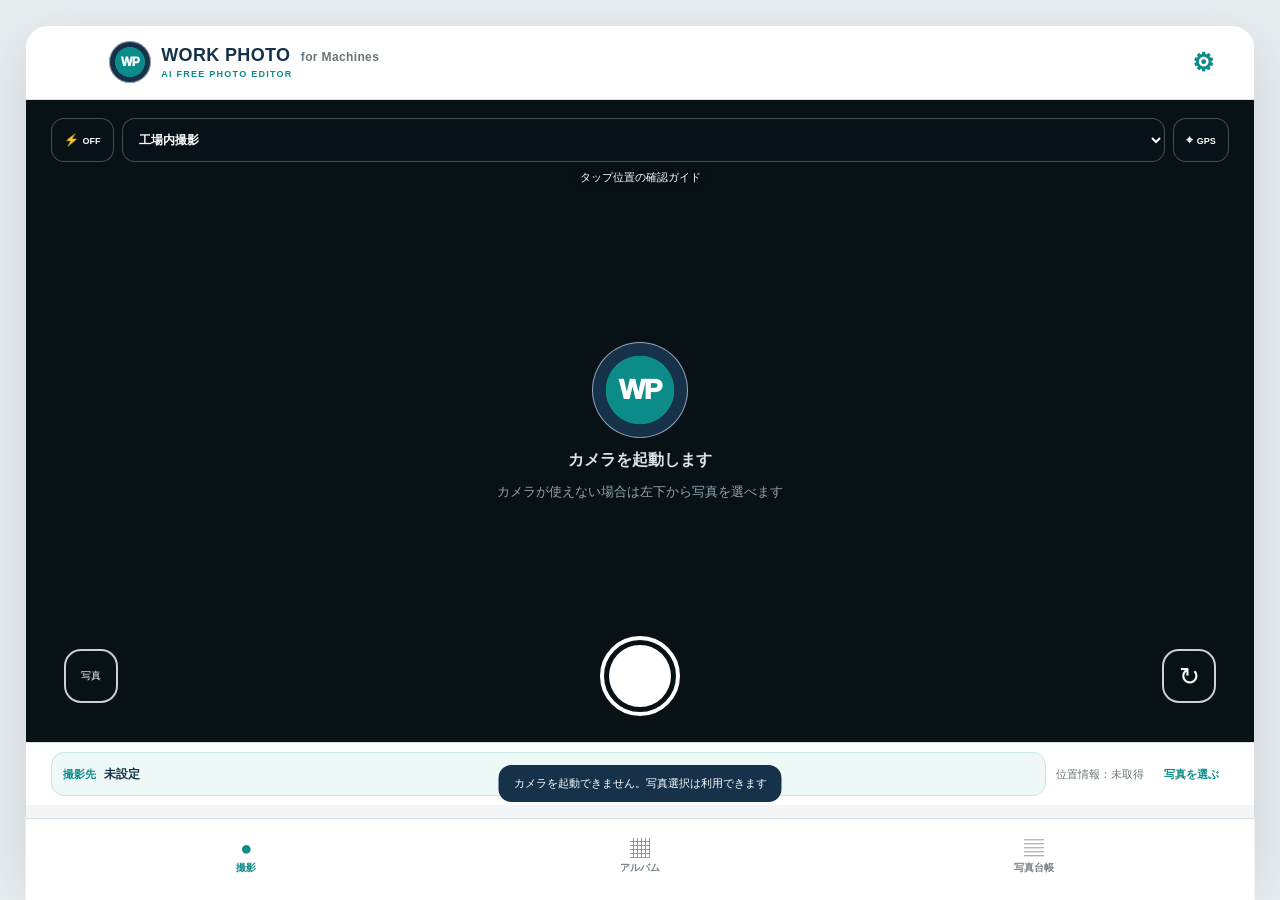
==== index.html @ 4277be08 "Add files via upload" ====
<!doctype html>
<html lang="ja">
<head>
  <meta charset="utf-8">
  <meta name="viewport" content="width=device-width,initial-scale=1,viewport-fit=cover,user-scalable=no">
  <meta name="theme-color" content="#0b8c89">
  <meta name="description" content="WORK PHOTO for Machines - AI FREE PHOTO EDITOR">
  <link rel="manifest" href="manifest.webmanifest">
  <link rel="icon" href="assets/app-icon.svg" type="image/svg+xml">
  <link rel="apple-touch-icon" href="assets/app-icon-192.png">
  <link rel="stylesheet" href="styles.css">
  <link rel="stylesheet" href="work-series.css">
  <link rel="stylesheet" href="market-base-integration.css">
  <title>WORK PHOTO for Machines｜Web仕上げ版 v1.6</title>
</head>
<body>
  <div class="desktop-shell market-base-shell">
    <div id="app" class="app-shell">
    <header class="topbar">
      <button id="backBtn" class="icon-btn" aria-label="戻る" title="戻る" hidden>‹</button>
      <div class="brand-wrap">
        <div class="lens-logo" aria-hidden="true"><span>WP</span></div>
        <div>
          <div class="brand-name">WORK PHOTO <small>for Machines</small></div>
          <div class="brand-sub">AI FREE PHOTO EDITOR</div>
        </div>
      </div>
      <button id="settingsBtn" class="icon-btn" aria-label="設定">⚙</button>
    </header>

    <main>
      <section id="cameraView" class="view active">
        <div class="camera-stage" id="cameraStage">
          <video id="cameraVideo" playsinline autoplay muted></video>
          <div id="cameraPlaceholder" class="camera-placeholder">
            <div class="lens-logo large"><span>WP</span></div>
            <strong>カメラを起動します</strong>
            <small>カメラが使えない場合は左下から写真を選べます</small>
          </div>
          <div class="camera-top-controls">
            <button id="flashBtn" class="glass-btn" title="フラッシュ／常時ライト">⚡ <span>OFF</span></button>
            <select id="cameraMode" class="glass-select" aria-label="撮影モード">
              <option value="factory">工場内撮影</option>
              <option value="standard">標準撮影</option>
              <option value="plate">銘板・書類</option>
              <option value="inside">機械内部</option>
              <option value="line">製造ライン</option>
            </select>
            <button id="gpsBtn" class="glass-btn" title="位置情報">⌖ <span>GPS</span></button>
          </div>
          <div id="cameraHint" class="camera-hint">タップ位置の確認ガイド</div>
          <div id="focusRing" class="focus-ring" hidden></div>
          <div id="exposurePanel" class="exposure-panel" hidden>
            <span>☀</span><input id="exposureSlider" type="range" min="-2" max="2" step="0.1" value="0"><output id="exposureValue">0.0</output>
          </div>
          <div id="zoomPanel" class="zoom-panel" hidden>
            <input id="zoomSlider" type="range" min="1" max="1" step="0.1" value="1"><output id="zoomValue">1.0×</output>
          </div>
          <div class="camera-bottom-controls">
            <button id="albumThumbBtn" class="thumb-btn" aria-label="アルバム"><span id="albumThumbEmpty">写真</span><img id="albumThumb" alt="最新写真" hidden></button>
            <button id="shutterBtn" class="shutter" aria-label="撮影"><span></span></button>
            <button id="switchCameraBtn" class="round-btn" aria-label="カメラ切替">↻</button>
          </div>
        </div>
        <div class="camera-status-row">
          <button id="captureContextBtn" class="context-chip" type="button"><b>撮影先</b><span id="captureContextText">未設定</span></button>
          <span id="locationText">位置情報：未取得</span>
          <button id="openImportBtn" class="link-btn">写真を選ぶ</button>
        </div>
      </section>

      <section id="albumView" class="view">
        <div class="section-head">
          <div><h1>アルバム</h1><p>撮影・読み込み・編集した写真</p></div>
          <div class="head-actions">
            <button id="albumImportBtn" class="soft-btn">追加</button>
            <button id="selectModeBtn" class="soft-btn">選択</button>
          </div>
        </div>
        <div class="album-filter-bar">
          <input id="albumSearch" type="search" placeholder="場所・機械名・設備番号・ファイル名で検索" aria-label="アルバム検索">
          <select id="albumSourceFilter" aria-label="写真種別">
            <option value="all">すべて</option>
            <option value="camera">撮影</option>
            <option value="import">読み込み</option>
            <option value="edited">編集済み</option>
          </select>
        </div>
        <div id="albumSelectionBar" class="selection-bar" hidden>
          <span><b id="selectedCount">0</b>枚選択</span>
          <div><button id="makeReportBtn" class="primary-small">写真台帳</button><button id="deleteSelectedBtn" class="danger-small">削除</button></div>
        </div>
        <div id="albumGrid" class="album-grid"></div>
        <div id="albumEmpty" class="empty-state" hidden>
          <div class="lens-logo large"><span>WP</span></div>
          <h2>写真はまだありません</h2>
          <p>カメラで撮影するか、スマホの写真を読み込んでください。</p>
          <button id="emptyImportBtn" class="primary-btn">写真を選ぶ</button>
        </div>
      </section>

      <section id="viewerView" class="view viewer-view">
        <div id="viewerStage" class="viewer-stage">
          <img id="viewerImage" alt="写真">
          <button id="viewerPrevBtn" class="viewer-nav prev" aria-label="前の写真">‹</button>
          <button id="viewerNextBtn" class="viewer-nav next" aria-label="次の写真">›</button>
          <div id="viewerCounter" class="viewer-counter">1 / 1</div>
        </div>
        <div class="viewer-details">
          <h1 id="viewerName">写真</h1>
          <p id="viewerMeta"></p>
          <div id="viewerMetaChips" class="meta-chips"></div>
        </div>
        <div class="viewer-actions">
          <button id="viewerEditBtn" class="primary-small">高機能編集</button>
          <button id="viewerShareBtn" class="soft-btn">共有</button>
          <button id="viewerReportBtn" class="soft-btn">写真台帳</button>
          <button id="viewerInfoBtn" class="soft-btn">情報</button>
          <button id="viewerDeleteBtn" class="danger-small">削除</button>
        </div>
      </section>

      <section id="reportView" class="view">
        <div class="section-head">
          <div><h1>写真台帳</h1><p>A4一枚に写真と空白コメント欄を配置</p></div>
        </div>
        <div class="form-card">
          <label>タイトル<input id="reportTitle" type="text" value="写真台帳"></label>
          <label>サブタイトル<input id="reportSubtitle" type="text" placeholder="案件名、機械名、撮影場所など（空欄可）"></label>
          <div class="form-grid"><label>用紙<select id="reportOrientation"><option value="portrait">A4 縦</option><option value="landscape">A4 横</option></select></label><label>1ページ<select id="reportCount"><option value="9">9枚</option><option value="12">12枚</option><option value="16">16枚</option><option value="20">20枚</option></select></label></div>
          <div class="form-grid"><label>番号の付け方<select id="reportNumberMode"><option value="continuous">全ページ通し</option><option value="page">ページごとに開始</option><option value="manual">写真ごとに手入力</option></select></label><label>番号の表示<select id="reportNumberStyle"><option value="photo">写真1</option><option value="no">No.1</option><option value="plain">1</option><option value="zero">001</option><option value="circled">①</option></select></label></div>
          <div class="form-grid"><label id="reportStartNumberLabel">開始番号<input id="reportStartNumber" type="number" min="0" value="1"></label><label>番号の位置<select id="reportNumberPosition"><option value="bottom">下部見出し</option><option value="top-left">写真上部・左</option><option value="top-right">写真上部・右</option></select></label></div>
          <label>ページ下部の自由記入欄<textarea id="reportNote" rows="2" placeholder="Excelで後から入力する場合は空欄のままで構いません"></textarea></label>
          <label class="switch-row report-switch"><span><b>撮影情報をコメント欄へ入れる</b><small>撮影先・機械名・設備番号をExcelの編集可能セルへ記載</small></span><input id="reportIncludeMeta" type="checkbox"></label>
          <label>ファイル名<input id="reportFilename" type="text" value="写真台帳"></label>
          <div class="report-template-card">
            <label>書式名<input id="reportTemplateName" type="text" maxlength="40" placeholder="書式名を入力"></label>
            <label>保存書式<select id="reportTemplateSelect"><option value="">新しい書式</option></select></label>
            <div class="report-template-actions"><button id="saveReportTemplateBtn" class="soft-btn">保存</button><button id="loadReportTemplateBtn" class="soft-btn">読込</button><button id="duplicateReportTemplateBtn" class="soft-btn">複製</button><button id="deleteReportTemplateBtn" class="danger-small">削除</button></div>
          </div>
          <div class="report-summary"><b id="reportPhotoCount">0</b>枚 ／ <b id="reportPageCount">0</b>ページ</div>
        </div>
        <div class="section-head compact-head"><div><h2>写真順・コメント</h2><p>コメントはExcel上でも後から編集できます</p></div></div>
        <div id="reportItems" class="report-items"></div>
        <div class="section-head compact-head"><div><h2>A4プレビュー</h2></div></div>
        <div id="reportPreview" class="report-preview"></div>
        <div class="sticky-actions"><button id="exportXlsxBtn" class="primary-btn">Excel（.xlsx）で保存</button></div>
      </section>

      <section id="settingsView" class="view">
        <div class="section-head"><div><h1>設定・安心設計</h1><p>WORK PHOTO for Machines</p></div></div>
        <div class="settings-card policy">
          <div class="lens-logo"><span>WP</span></div>
          <div><strong>AI FREE PHOTO EDITOR</strong><p>AI解析を一切使用しません。広告追跡や行動分析も行わず、アプリ独自のクラウドへ写真を送信しません。</p></div>
        </div>
        <div class="settings-card">
          <label class="switch-row"><span><b>位置情報を写真情報に保持</b><small>ブラウザで取得できた位置をアプリ内情報として保存</small></span><input id="gpsSetting" type="checkbox" checked></label>
          <label class="switch-row"><span><b>最後の撮影モードを記憶</b><small>次回起動時も同じモードを使用</small></span><input id="modeMemorySetting" type="checkbox" checked></label>
          <label class="switch-row"><span><b>撮影後もカメラを維持</b><small>連続撮影しやすい動作</small></span><input id="continuousSetting" type="checkbox" checked></label>
        </div>
        <div class="settings-card">
          <h2>撮影先情報</h2>
          <p>カメラ画面の「撮影先」から、場所・機械名・設備番号を設定できます。入力内容は撮影した写真へ関連付けられ、アルバム検索と写真台帳で利用できます。</p>
          <button id="editCaptureContextBtn" class="soft-btn">現在の撮影先を編集</button>
        </div>
        <div class="settings-card">
          <h2>現在のブラウザ版について</h2>
          <p>この動作版はインストール可能なPWAです。MARKET BASEから開いた場合は共通幅・共通ヘッダー位置で表示し、上部の戻る操作からMARKET BASEへ戻れます。撮影・読み込み写真はアプリ内の最近の写真から確認でき、全画面表示、左右移動、編集、共有ができます。スマホ標準の写真アプリへ移す場合は「端末へ保存」または共有機能を使用します。</p>
          <p><b>Version 1.6｜Web仕上げ版</b></p><p>MARKET BASE PHOTO TOOL V1.4の編集系譜を引き継ぎ、v1.5の統合再基準を経て、撮影・アルバム・高機能編集・Excel写真台帳をWeb版として仕上げました。</p>
        </div>
        <button id="clearAllBtn" class="danger-btn">アプリ内の写真をすべて削除</button>
      </section>
    </main>

    <nav class="bottom-nav">
      <button data-view="camera" class="active"><span>●</span><b>撮影</b></button>
      <button data-view="album"><span>▦</span><b>アルバム</b></button>
      <button data-view="report"><span>▤</span><b>写真台帳</b></button>
    </nav>

    <input id="photoInput" type="file" accept="image/*" multiple hidden>
    <div id="toast" class="toast" role="status"></div>
    <div id="modal" class="modal-backdrop" hidden><div class="modal-card"><div id="modalContent"></div></div></div>
    </div>
  </div>

  <script src="db.js"></script>
  <script src="xlsx.js"></script>
  <script src="app.js"></script>
</body>
</html>
---- styles.css ----
:root{
  --ink:#10242f;--ink2:#163543;--teal:#0b8c89;--teal2:#08736f;--paper:#f4f7f8;--card:#fff;
  --line:#d9e1e4;--muted:#667983;--danger:#c83d42;--shadow:0 12px 34px rgba(16,36,47,.12);
  --safe-bottom:max(12px,env(safe-area-inset-bottom));
}
*{box-sizing:border-box}html,body{margin:0;min-height:100%;background:var(--paper);color:var(--ink);font-family:-apple-system,BlinkMacSystemFont,"Segoe UI","Noto Sans JP",sans-serif;-webkit-tap-highlight-color:transparent}button,input,select,textarea{font:inherit}button{cursor:pointer}[hidden]{display:none!important}.app-shell{max-width:900px;margin:0 auto;min-height:100dvh;padding-bottom:calc(74px + var(--safe-bottom));background:var(--paper)}
.topbar{height:68px;display:flex;align-items:center;gap:10px;padding:10px 14px;background:rgba(255,255,255,.96);position:sticky;top:0;z-index:50;border-bottom:1px solid var(--line);backdrop-filter:blur(14px)}.brand-wrap{display:flex;align-items:center;gap:10px;min-width:0;flex:1}.brand-name{font-size:16px;font-weight:900;letter-spacing:.02em;white-space:nowrap}.brand-name small{font-size:10px;font-weight:700;color:var(--muted)}.brand-sub{font-size:9px;letter-spacing:.12em;color:var(--teal);font-weight:900;margin-top:2px}.icon-btn{width:40px;height:40px;border:1px solid var(--line);background:#fff;border-radius:13px;font-size:20px;color:var(--ink)}
.lens-logo{width:38px;height:38px;border-radius:50%;display:grid;place-items:center;background:radial-gradient(circle,#0b8c89 0 48%,#163543 49% 72%,#f5f8f9 73% 100%);box-shadow:inset 0 0 0 1px rgba(255,255,255,.4)}.lens-logo span{font-size:11px;font-weight:1000;color:#fff;letter-spacing:-.05em}.lens-logo.large{width:102px;height:102px}.lens-logo.large span{font-size:28px}
.view{display:none;min-height:calc(100dvh - 142px)}.view.active{display:block}.bottom-nav{position:fixed;left:50%;bottom:0;transform:translateX(-50%);width:min(900px,100%);height:calc(62px + var(--safe-bottom));padding:7px 12px var(--safe-bottom);display:grid;grid-template-columns:repeat(3,1fr);background:rgba(255,255,255,.97);border-top:1px solid var(--line);z-index:60;backdrop-filter:blur(16px)}.bottom-nav button{border:0;background:transparent;border-radius:14px;color:#83939b;display:flex;flex-direction:column;align-items:center;justify-content:center;gap:2px}.bottom-nav button span{font-size:19px;line-height:1}.bottom-nav button b{font-size:10px}.bottom-nav button.active{color:var(--teal);background:#e8f5f4}
.camera-stage{position:relative;background:#081116;min-height:calc(100dvh - 151px);overflow:hidden}.camera-stage video{position:absolute;inset:0;width:100%;height:100%;object-fit:cover;background:#081116}.camera-placeholder{position:absolute;inset:0;display:flex;flex-direction:column;align-items:center;justify-content:center;color:#d9e5e8;gap:12px;text-align:center;padding:30px}.camera-placeholder small{max-width:320px;color:#8fa4ad}.camera-top-controls{position:absolute;left:12px;right:12px;top:12px;display:flex;align-items:center;gap:8px;z-index:3}.glass-btn,.glass-select{min-height:40px;border:1px solid rgba(255,255,255,.25);background:rgba(8,20,27,.6);color:#fff;border-radius:13px;padding:9px 12px;backdrop-filter:blur(12px);font-size:12px;font-weight:850}.glass-select{flex:1;min-width:0}.glass-btn span{font-size:9px}.camera-bottom-controls{position:absolute;left:18px;right:18px;bottom:20px;display:grid;grid-template-columns:62px 1fr 62px;align-items:center;z-index:4}.thumb-btn,.round-btn{width:54px;height:54px;border-radius:17px;border:2px solid rgba(255,255,255,.8);background:rgba(8,20,27,.55);color:#fff;overflow:hidden;display:grid;place-items:center}.thumb-btn img{width:100%;height:100%;object-fit:cover}.thumb-btn span{font-size:10px}.round-btn{font-size:25px;justify-self:end}.shutter{justify-self:center;width:80px;height:80px;border-radius:50%;border:4px solid #fff;background:transparent;display:grid;place-items:center;padding:0}.shutter span{display:block;width:62px;height:62px;background:#fff;border-radius:50%;transition:.12s}.shutter:active span{transform:scale(.84);background:#d9efed}.camera-hint{position:absolute;left:50%;top:64px;transform:translateX(-50%);font-size:10px;color:#fff;background:rgba(7,16,21,.45);border-radius:99px;padding:6px 10px;z-index:3}.focus-ring{position:absolute;width:72px;height:72px;border:2px solid #ffd85a;border-radius:8px;transform:translate(-50%,-50%);z-index:4;pointer-events:none}.exposure-panel{position:absolute;right:12px;top:78px;z-index:4;background:rgba(8,20,27,.62);border:1px solid rgba(255,255,255,.22);border-radius:14px;padding:10px;display:grid;grid-template-columns:18px 110px 34px;gap:6px;align-items:center;color:#fff}.exposure-panel input,.zoom-panel input{accent-color:#ffd85a}.exposure-panel output,.zoom-panel output{font-size:9px}.zoom-panel{position:absolute;left:50%;bottom:116px;transform:translateX(-50%);z-index:4;background:rgba(8,20,27,.62);border-radius:14px;padding:8px 10px;display:flex;gap:8px;color:#fff}.camera-status-row{display:flex;justify-content:space-between;gap:8px;padding:9px 14px;background:#fff;border-top:1px solid var(--line);font-size:10px;color:var(--muted)}.link-btn{border:0;background:transparent;color:var(--teal);font-weight:900}
.section-head{padding:18px 16px 12px;display:flex;align-items:flex-start;justify-content:space-between;gap:12px}.section-head h1{margin:0;font-size:24px}.section-head p{margin:4px 0 0;color:var(--muted);font-size:11px}.head-actions{display:flex;gap:8px}.soft-btn,.primary-small,.danger-small,.primary-btn,.danger-btn{border-radius:12px;min-height:38px;padding:8px 13px;font-weight:850;border:1px solid var(--line);background:#fff;color:var(--ink)}.primary-small,.primary-btn{background:var(--teal);color:#fff;border-color:var(--teal)}.danger-small,.danger-btn{color:#fff;background:var(--danger);border-color:var(--danger)}.primary-btn,.danger-btn{width:100%;min-height:48px}.selection-bar{margin:0 16px 12px;padding:10px 12px;border-radius:14px;background:#e9f5f4;border:1px solid #c6e5e2;display:flex;align-items:center;justify-content:space-between}.selection-bar>div{display:flex;gap:8px}.album-grid{display:grid;grid-template-columns:repeat(3,1fr);gap:3px;padding:0 3px 16px}.album-item{position:relative;aspect-ratio:1;background:#dce4e7;border:0;padding:0;overflow:hidden}.album-item img{width:100%;height:100%;object-fit:cover}.album-item .check{position:absolute;right:7px;top:7px;width:23px;height:23px;border-radius:50%;background:rgba(0,0,0,.45);border:2px solid #fff;color:#fff;display:none;place-items:center;font-size:12px}.album-grid.selecting .check{display:grid}.album-item.selected .check{background:var(--teal)}.album-item .tag{position:absolute;left:5px;bottom:5px;background:rgba(8,20,27,.66);color:#fff;font-size:8px;border-radius:7px;padding:3px 5px}.empty-state{text-align:center;padding:80px 28px;display:flex;flex-direction:column;align-items:center;gap:12px}.empty-state h2{margin:8px 0 0}.empty-state p{font-size:12px;color:var(--muted);max-width:330px}.empty-state .primary-btn{max-width:280px}
.editor-view{background:#e7ecee}.editor-canvas-wrap{position:relative;height:48dvh;min-height:320px;background:#161d21;display:grid;place-items:center;overflow:hidden;touch-action:none}.editor-canvas-wrap canvas{max-width:100%;max-height:100%;display:block;box-shadow:0 0 0 1px rgba(255,255,255,.12)}.editor-loading{position:absolute;color:#fff;font-size:12px}.editor-actions-top{display:grid;grid-template-columns:repeat(4,1fr);gap:7px;padding:8px;background:#fff;border-bottom:1px solid var(--line)}.editor-actions-top button{min-height:34px;font-size:10px}.tool-scroller{display:flex;gap:7px;overflow-x:auto;padding:8px;background:#fff;border-bottom:1px solid var(--line);scrollbar-width:none}.tool-scroller::-webkit-scrollbar{display:none}.tool{flex:0 0 auto;border:1px solid var(--line);background:#fff;color:var(--ink);border-radius:11px;padding:8px 11px;font-size:10px;font-weight:850}.tool.active{background:var(--ink2);border-color:var(--ink2);color:#fff}.editor-panel-tabs{display:grid;grid-template-columns:repeat(3,1fr);background:#fff;border-bottom:1px solid var(--line)}.panel-tab{border:0;background:#fff;padding:10px 8px;font-size:10px;font-weight:850;color:var(--muted)}.panel-tab.active{color:var(--teal);box-shadow:inset 0 -3px var(--teal)}.editor-panel{display:none;padding:12px;background:#fff}.editor-panel.active{display:block}.editor-panel>label,.form-card>label{display:flex;flex-direction:column;gap:6px;font-size:11px;font-weight:800;color:var(--ink);margin-bottom:12px}.editor-panel input[type=range]{width:100%;accent-color:var(--teal)}.editor-panel output{font-size:9px;color:var(--muted);margin-left:6px}.property-row{display:grid;grid-template-columns:1fr 1fr;gap:12px}.property-row label{display:flex;flex-direction:column;gap:6px;font-size:10px;font-weight:800}.property-row input[type=color]{width:100%;height:38px;border:1px solid var(--line);border-radius:10px;padding:3px;background:#fff}.property-row select,.editor-panel input[type=text],.form-card input,.form-card select{width:100%;min-height:40px;border:1px solid var(--line);border-radius:11px;padding:8px 10px;background:#fff}.property-buttons{display:flex;gap:7px;flex-wrap:wrap}.property-buttons.wide button{flex:1 1 40%}.panel-note{font-size:10px;line-height:1.55;color:var(--muted)}.crop-bar{position:fixed;left:50%;bottom:calc(68px + var(--safe-bottom));transform:translateX(-50%);width:min(900px,100%);display:flex;align-items:center;gap:8px;background:#fff8e6;border-top:1px solid #ead9a8;padding:10px 12px;z-index:55}.crop-bar span{flex:1;font-size:11px;font-weight:800}
.form-card,.settings-card{margin:0 16px 14px;background:#fff;border:1px solid var(--line);border-radius:18px;padding:14px;box-shadow:0 4px 14px rgba(16,36,47,.05)}.form-grid{display:grid;grid-template-columns:1fr 1fr;gap:10px}.report-summary{background:#eff7f7;border-radius:13px;padding:11px;text-align:center;font-size:12px}.report-preview{padding:0 16px 100px;display:flex;flex-direction:column;gap:12px}.report-page{background:#fff;border:1px solid var(--line);box-shadow:var(--shadow);aspect-ratio:210/297;padding:10px;display:flex;flex-direction:column}.report-page.landscape{aspect-ratio:297/210}.report-page h3{margin:0 0 7px;font-size:10px;text-align:center}.report-grid{flex:1;display:grid;gap:4px}.report-cell{border:1px solid #9ca8ad;display:flex;flex-direction:column;min-width:0;min-height:0}.report-cell img{width:100%;flex:1;min-height:0;object-fit:cover}.report-cell span{height:22%;min-height:14px;border-top:1px solid #9ca8ad;font-size:6px;padding:2px;color:#44545c}.report-footer{text-align:right;font-size:7px;margin-top:4px}.sticky-actions{position:fixed;left:50%;bottom:calc(68px + var(--safe-bottom));transform:translateX(-50%);width:min(900px,100%);padding:10px 16px;background:linear-gradient(transparent,rgba(244,247,248,.98) 30%);z-index:40}.sticky-actions .primary-btn{box-shadow:var(--shadow)}
.settings-card.policy{display:flex;gap:12px;align-items:flex-start}.settings-card.policy strong{font-size:13px}.settings-card p{font-size:11px;color:var(--muted);line-height:1.6;margin:5px 0 0}.settings-card h2{font-size:14px;margin:0}.switch-row{display:flex;align-items:center;justify-content:space-between;gap:14px;padding:12px 0;border-bottom:1px solid #edf1f2}.switch-row:last-child{border-bottom:0}.switch-row span{display:flex;flex-direction:column;gap:3px}.switch-row b{font-size:11px}.switch-row small{font-size:9px;color:var(--muted)}.switch-row input{width:22px;height:22px;accent-color:var(--teal)}.settings-view .danger-btn{margin:0 16px;width:calc(100% - 32px)}
.toast{position:fixed;left:50%;bottom:calc(84px + var(--safe-bottom));transform:translate(-50%,20px);background:#10242f;color:#fff;padding:11px 15px;border-radius:13px;font-size:11px;opacity:0;pointer-events:none;transition:.2s;z-index:100;max-width:calc(100% - 28px);text-align:center}.toast.show{opacity:1;transform:translate(-50%,0)}.modal-backdrop{position:fixed;inset:0;background:rgba(5,14,19,.52);display:grid;place-items:end center;z-index:120}.modal-card{width:min(900px,100%);background:#fff;border-radius:22px 22px 0 0;padding:18px 16px calc(18px + var(--safe-bottom));max-height:78dvh;overflow:auto}.modal-card h2{margin:0 0 8px}.modal-card p{font-size:11px;color:var(--muted);line-height:1.55}.modal-actions{display:flex;gap:8px;margin-top:14px}.modal-actions button{flex:1}
@media(min-width:700px){.album-grid{grid-template-columns:repeat(5,1fr)}.camera-stage{min-height:calc(100dvh - 151px)}.editor-canvas-wrap{height:58dvh}.report-preview{align-items:center}.report-page{width:620px}.report-page.landscape{width:760px}}
@media(max-width:420px){.brand-name{font-size:14px}.camera-top-controls{gap:5px}.glass-btn,.glass-select{padding:8px 9px}.editor-canvas-wrap{height:43dvh}.property-row{grid-template-columns:1fr}.form-grid{grid-template-columns:1fr 1fr}}

/* v0.2: standard album viewer and practical photo-ledger controls */
.viewer-view{background:#0b1115;min-height:calc(100dvh - 142px)}
.viewer-stage{position:relative;height:58dvh;min-height:360px;display:grid;place-items:center;background:#05090c;overflow:hidden;touch-action:pan-y}
.viewer-stage img{display:block;max-width:100%;max-height:100%;object-fit:contain;user-select:none;-webkit-user-drag:none}
.viewer-nav{position:absolute;top:50%;transform:translateY(-50%);width:44px;height:58px;border:0;border-radius:14px;background:rgba(0,0,0,.38);color:#fff;font-size:34px;display:grid;place-items:center;backdrop-filter:blur(8px)}
.viewer-nav.prev{left:10px}.viewer-nav.next{right:10px}.viewer-nav:disabled{opacity:.18}
.viewer-counter{position:absolute;right:12px;bottom:12px;background:rgba(0,0,0,.55);color:#fff;border-radius:99px;padding:6px 10px;font-size:10px;font-weight:800}
.viewer-details{background:#fff;padding:15px 16px;border-bottom:1px solid var(--line)}
.viewer-details h1{font-size:16px;margin:0;word-break:break-all}.viewer-details p{margin:6px 0 0;font-size:10px;line-height:1.55;color:var(--muted)}
.viewer-actions{background:#fff;padding:10px 12px calc(14px + var(--safe-bottom));display:grid;grid-template-columns:repeat(5,1fr);gap:7px}
.viewer-actions button{padding:7px 5px;min-width:0;font-size:9px}
.form-grid.compact{align-items:end}.form-grid.compact output{display:block;margin-top:4px}
.form-card textarea{width:100%;border:1px solid var(--line);border-radius:11px;padding:9px 10px;resize:vertical;background:#fff}
.report-template-actions{display:flex;gap:8px;margin:2px 0 12px}.report-template-actions button{flex:1}
.compact-head{padding-top:8px;padding-bottom:8px}.compact-head h2{margin:0;font-size:15px}.compact-head p{margin:3px 0 0}
.report-items{display:flex;flex-direction:column;gap:8px;padding:0 16px 14px}
.report-item{display:grid;grid-template-columns:64px minmax(0,1fr) auto;gap:10px;align-items:center;background:#fff;border:1px solid var(--line);border-radius:15px;padding:8px;box-shadow:0 3px 10px rgba(16,36,47,.04)}
.report-item img{width:64px;height:64px;object-fit:cover;border-radius:10px;background:#dce4e7}
.report-item-main{min-width:0}.report-item-title{font-size:10px;font-weight:900;margin-bottom:5px;white-space:nowrap;overflow:hidden;text-overflow:ellipsis}
.report-item textarea{width:100%;min-height:52px;border:1px solid var(--line);border-radius:9px;padding:7px 8px;font-size:10px;resize:vertical}
.report-item-actions{display:flex;flex-direction:column;gap:5px}.report-item-actions button{width:34px;height:30px;border:1px solid var(--line);border-radius:9px;background:#fff;color:var(--ink);padding:0}.report-item-actions .remove{color:var(--danger)}
.report-page .report-subtitle{font-size:6px;text-align:center;color:#596b74;margin:-4px 0 5px;min-height:8px}
.report-cell span{white-space:pre-wrap;overflow:hidden}
.report-page .report-note{border:1px solid #9ca8ad;min-height:22px;margin-top:4px;font-size:6px;padding:3px;white-space:pre-wrap;color:#44545c}
@media(max-width:520px){.viewer-actions{grid-template-columns:repeat(5,1fr)}.viewer-stage{height:54dvh;min-height:330px}.report-item{grid-template-columns:56px minmax(0,1fr) auto}.report-item img{width:56px;height:56px}}

/* v1.6 photo-ledger framing and named templates */
.report-template-card{margin:4px 0 12px;padding:12px;border:1px solid var(--line);border-radius:14px;background:#f8fafb;display:grid;grid-template-columns:1fr 1fr;gap:10px}.report-template-card label,.report-entry-fields label,.report-framing label{display:flex;flex-direction:column;gap:5px;font-size:11px;font-weight:800}.report-template-actions{grid-column:1/-1;margin:0;display:grid;grid-template-columns:repeat(4,1fr);gap:8px}.report-template-actions button{min-height:44px;padding:7px}
.report-item{align-items:start}.report-entry-fields{display:grid;grid-template-columns:minmax(110px,.35fr) minmax(0,1fr);gap:8px}.report-entry-fields textarea{min-height:64px}.report-framing{display:grid;grid-template-columns:repeat(4,minmax(105px,1fr)) auto;gap:8px;align-items:end;margin-top:9px;padding-top:9px;border-top:1px solid #edf1f2}.report-framing select,.report-entry-fields input{width:100%;min-height:44px;border:1px solid var(--line);border-radius:9px;padding:7px 8px;background:#fff}.report-framing input[type=range]{width:100%;accent-color:var(--teal)}.report-framing output{font-size:9px;color:var(--muted)}.report-framing .soft-btn{min-height:44px;white-space:nowrap}.report-item-actions button{width:44px;height:44px}.report-item-actions button:disabled{opacity:.35;cursor:default}
.report-photo-area{position:relative;flex:1;min-height:0;overflow:hidden;background:#fff}.report-photo-frame{position:absolute;inset:0;overflow:hidden;background:#fff}.report-photo-area.numbered-top .report-photo-frame{top:var(--label-strip)}.report-photo-frame img{position:absolute;max-width:none;min-width:0;min-height:0;object-fit:fill;flex:none}.report-photo-number{position:absolute;z-index:2;left:3px;right:auto;top:1px;height:var(--label-strip);font-size:6px;line-height:1.2;display:flex;align-items:flex-start;color:#22343d;overflow:hidden}.report-photo-number.right{left:auto;right:3px;text-align:right;justify-content:flex-end}
@media(max-width:820px){.report-framing{grid-template-columns:repeat(2,minmax(0,1fr))}.report-framing .soft-btn{grid-column:1/-1}.report-template-actions{grid-template-columns:repeat(2,1fr)}}
@media(max-width:520px){.report-template-card,.report-entry-fields{grid-template-columns:1fr}.report-item{grid-template-columns:56px minmax(0,1fr) 44px}.report-framing{grid-template-columns:1fr}.report-framing .soft-btn{grid-column:auto}}
---- work-series.css ----
/* WORK SERIES shared visual system
   Shared direction for WORK NOTE / WORK VIDEO / WORK PHOTO.
   App-specific editing and camera behavior remains in styles.css. */
:root{
  --navy:#16324a;
  --teal:#0b8c89;
  --teal-dark:#08716f;
  --teal-pale:#e8f6f5;
  --orange:#e97939;
  --orange-pale:#fff0e7;
  --red:#c84630;
  --green:#2a8b57;
  --ink:#1f2933;
  --ink2:#16324a;
  --muted:#69747d;
  --line:#dce3e8;
  --paper:#f3f5f7;
  --soft:#f3f5f7;
  --card:#fff;
  --white:#fff;
  --danger:#c84630;
  --shadow:0 16px 50px rgba(20,42,60,.16);
  --safe-bottom:max(12px,env(safe-area-inset-bottom));
}
html,body{background:#e8edf0;color:var(--ink);font-family:-apple-system,BlinkMacSystemFont,"Noto Sans JP","Hiragino Sans","Yu Gothic UI",sans-serif}
body{min-height:100vh}
.desktop-shell{min-height:100vh;display:flex;align-items:center;justify-content:center;gap:52px;padding:28px}
.side-note{width:380px;color:var(--navy)}
.series-brand{font-size:13px;letter-spacing:.18em;font-weight:900;color:var(--teal)}
.side-note h1{font-size:36px;line-height:1.18;margin:12px 0 14px;letter-spacing:-.025em}
.side-note h1 span{font-size:22px;font-weight:800;color:#4d6070}
.side-note>p{font-size:16px;line-height:1.75;color:#50606d;margin:0 0 22px}
.series-card{display:flex;flex-direction:column;gap:7px;padding:17px;border-radius:18px;background:#fff;box-shadow:0 8px 30px rgba(30,50,65,.08);margin-top:12px;line-height:1.55}
.series-card strong{font-size:15px}.series-card span{font-size:13px;color:#5d6972}
.series-card.pale{background:rgba(255,255,255,.58);box-shadow:none;border:1px solid rgba(255,255,255,.85)}
.phone.app-shell{position:relative;width:390px;height:min(844px,calc(100vh - 28px));min-height:680px;margin:0;padding:0;background:var(--soft);border:10px solid #1d252b;border-radius:48px;overflow:hidden;box-shadow:0 30px 90px rgba(17,31,42,.28);display:flex;flex-direction:column}
.series-statusbar{height:26px;flex:0 0 26px;background:#fff;display:flex;justify-content:space-between;align-items:center;padding:4px 18px 0;font-size:11px;font-weight:750}
.topbar{height:78px;flex:0 0 78px;position:relative;top:auto;display:grid;grid-template-columns:auto 1fr auto;align-items:center;gap:10px;padding:0 13px;background:#fff;border-bottom:1px solid var(--line);backdrop-filter:none}
.brand-wrap{gap:10px}.brand-name{font-size:17px;color:var(--navy);font-weight:900}.brand-name small{display:block;font-size:11px;margin-top:1px;color:var(--muted);font-weight:800}.brand-sub{font-size:9px;letter-spacing:.14em;color:var(--teal);font-weight:900;margin-top:3px}
.icon-btn{width:40px;height:48px;border:0;background:transparent;border-radius:12px;color:var(--teal);font-size:25px;font-weight:900}
.icon-btn:active{background:var(--teal-pale)}
.lens-logo{width:42px;height:42px;background:radial-gradient(circle,#0b8c89 0 50%,#16324a 51% 72%,#f5f8f9 73% 100%);box-shadow:inset 0 0 0 1px rgba(255,255,255,.55)}
.lens-logo span{font-size:12px;font-weight:1000;color:#fff}.lens-logo.large{width:96px;height:96px}.lens-logo.large span{font-size:28px}
main{flex:1;min-height:0;overflow:hidden}
.view{height:100%;min-height:0;overflow-y:auto;padding-bottom:calc(88px + var(--safe-bottom));scroll-behavior:smooth;background:var(--soft)}
.view.active{display:block}
.bottom-nav{height:calc(74px + var(--safe-bottom));width:100%;left:0;bottom:0;transform:none;padding:0 8px var(--safe-bottom);grid-template-columns:repeat(3,1fr);background:#fff;border-top:1px solid var(--line);position:absolute;z-index:80;backdrop-filter:none}
.bottom-nav button{background:#fff;color:#77828a;border-radius:0;gap:3px;font-size:10px}
.bottom-nav button span{font-size:20px}.bottom-nav button b{font-size:10px}.bottom-nav button.active{color:var(--teal);background:#fff}
.section-head{padding:18px 16px 12px}.section-head h1{font-size:25px;line-height:1.35;color:var(--navy)}.section-head h2{color:var(--navy)}.section-head p{font-size:13px;line-height:1.6;color:var(--muted)}
.form-card,.settings-card{margin:0 16px 14px;background:#fff;border:1px solid var(--line);border-radius:18px;padding:14px;box-shadow:0 5px 14px rgba(30,49,64,.05)}
.soft-btn,.primary-small,.danger-small,.primary-btn,.danger-btn{border-radius:14px;font-weight:900}
.soft-btn{border:1px solid var(--line);background:#fff;color:var(--navy)}
.primary-small,.primary-btn{background:var(--teal);border-color:var(--teal);color:#fff;box-shadow:0 7px 16px rgba(11,140,137,.18)}
.danger-small,.danger-btn{background:var(--red);border-color:var(--red);color:#fff}
.primary-btn,.danger-btn{min-height:54px;font-size:15px;border-radius:17px}
.selection-bar{background:var(--teal-pale);border-color:#c7e7e5;color:var(--navy)}
.tool{border-radius:12px;font-size:11px;color:var(--navy);font-weight:850}.tool.active{background:var(--teal);border-color:var(--teal);color:#fff}
.panel-tab{font-size:11px}.panel-tab.active{color:var(--teal);box-shadow:inset 0 -3px var(--teal)}
.editor-panel>label,.form-card>label{font-size:12px}.property-row label{font-size:11px}
.property-row select,.editor-panel input[type=text],.form-card input,.form-card select,.form-card textarea{border-color:#cfd8dd;border-radius:12px;min-height:42px;color:var(--ink)}
.property-row select:focus,.editor-panel input[type=text]:focus,.form-card input:focus,.form-card select:focus,.form-card textarea:focus{outline:0;border-color:var(--teal);box-shadow:0 0 0 3px rgba(11,140,137,.1)}
.settings-card.policy{background:linear-gradient(135deg,#fff,var(--teal-pale));border-color:#c7e7e5}
.settings-card.policy strong{color:var(--navy)}
.report-summary{background:var(--teal-pale);color:var(--navy)}
.report-item{border-radius:18px;box-shadow:0 5px 14px rgba(30,49,64,.05)}
.sticky-actions{width:100%;left:0;bottom:calc(74px + var(--safe-bottom));transform:none;background:linear-gradient(transparent,rgba(243,245,247,.98) 30%)}
.crop-bar{width:100%;left:0;bottom:calc(74px + var(--safe-bottom));transform:none}
.toast{bottom:calc(88px + var(--safe-bottom));background:var(--navy)}
.modal-card{width:390px;max-width:100%;border-radius:22px 22px 0 0}
.camera-stage{min-height:calc(100% - 42px);background:#0f171d}.camera-status-row{font-size:11px}.camera-hint{font-size:11px}.glass-btn,.glass-select{border-radius:13px;font-size:12px}
.viewer-details h1{color:var(--navy);font-size:18px}.viewer-details p{font-size:11px}.viewer-actions button{font-size:10px}
.empty-state h2{color:var(--navy)}.empty-state p{font-size:13px;line-height:1.6}
@media(max-width:960px){
  .desktop-shell{display:block;min-height:100vh;padding:0;background:var(--soft)}
  .side-note{display:none}
  .phone.app-shell{width:100%;height:100dvh;min-height:100dvh;border:0;border-radius:0;box-shadow:none}
  .series-statusbar{display:none}
  .topbar{height:70px;flex-basis:70px;padding-top:env(safe-area-inset-top)}
  .view{padding-bottom:calc(82px + var(--safe-bottom))}
  .modal-card{width:100%}
}
@media(max-width:420px){
  .brand-name{font-size:16px}.brand-name small{font-size:10px}.brand-sub{font-size:8px}
  .lens-logo{width:38px;height:38px}.section-head h1{font-size:23px}
}
---- market-base-integration.css ----
/* MARKET BASE integration layer for WORK PHOTO v0.4
   - PC: same-width common shell; no phone mockup or side explanation.
   - Mobile: WORK SERIES full-screen UI.
   - Query options:
       ?from=market-base&return=<encoded URL>
       ?embedded=1  (remove outer padding/radius for parent shell embedding)
*/
:root{
  --market-shell-max:1440px;
  --market-shell-gutter:clamp(14px,2vw,28px);
  --market-shell-radius:22px;
}
.desktop-shell.market-base-shell{
  width:100%;
  min-height:100dvh;
  display:flex;
  align-items:stretch;
  justify-content:center;
  padding:var(--market-shell-gutter);
  background:#e8edf0;
}
.side-note,.series-statusbar{display:none!important}
.app-shell{
  position:relative;
  width:100%;
  max-width:var(--market-shell-max);
  height:auto;
  min-height:680px;
  margin:0;
  padding:0;
  overflow:hidden;
  display:flex;
  flex-direction:column;
  background:var(--soft);
  border:0;
  border-radius:var(--market-shell-radius);
  box-shadow:0 18px 55px rgba(20,42,60,.14);
}
.topbar{
  width:100%;
  height:74px;
  flex:0 0 74px;
  position:relative;
  top:auto;
  display:grid;
  grid-template-columns:48px minmax(0,1fr) 48px;
  align-items:center;
  padding:0 clamp(14px,2vw,26px);
}
.topbar #backBtn{grid-column:1}
.topbar .brand-wrap{grid-column:2;justify-self:start;min-width:0}
.topbar #settingsBtn{grid-column:3}
main{width:100%;flex:1;min-height:0;overflow:hidden}
.view{height:100%;min-height:0;overflow-y:auto;padding-bottom:calc(78px + var(--safe-bottom))}
.bottom-nav{
  position:fixed;
  left:50%;
  bottom:0;
  transform:translateX(-50%);
  width:min(var(--market-shell-max),calc(100% - (var(--market-shell-gutter) * 2)));
  height:calc(70px + var(--safe-bottom));
  padding:5px clamp(12px,2vw,24px) var(--safe-bottom);
}
.sticky-actions{
  position:fixed;
  left:50%;
  transform:translateX(-50%);
  width:min(var(--market-shell-max),calc(100% - (var(--market-shell-gutter) * 2)));
  bottom:calc(70px + var(--safe-bottom));
  padding-left:clamp(16px,2vw,28px);
  padding-right:clamp(16px,2vw,28px);
}
.toast{bottom:calc(86px + var(--safe-bottom))}
.modal-card{width:min(760px,100%)}

/* Desktop work area uses the common shell width, not a 390px phone frame. */
@media (min-width:961px){
  .brand-name{font-size:18px}.brand-name small{display:inline;font-size:12px;margin-left:5px}
  .brand-sub{font-size:9px}
  .camera-stage{min-height:calc(100% - 42px)}
  .camera-stage video{object-fit:contain}
  .camera-top-controls{left:clamp(18px,2vw,30px);right:clamp(18px,2vw,30px);top:18px}
  .camera-bottom-controls{left:clamp(24px,3vw,48px);right:clamp(24px,3vw,48px);bottom:26px}
  .camera-status-row{padding-left:clamp(20px,2vw,30px);padding-right:clamp(20px,2vw,30px)}
  .section-head{padding:24px clamp(22px,2.4vw,36px) 16px}
  .selection-bar{margin-left:clamp(22px,2.4vw,36px);margin-right:clamp(22px,2.4vw,36px)}
  .album-grid{grid-template-columns:repeat(7,minmax(0,1fr));gap:6px;padding:0 clamp(22px,2.4vw,36px) 22px}
  .form-card,.settings-card{margin-left:clamp(22px,2.4vw,36px);margin-right:clamp(22px,2.4vw,36px)}
  .report-items{padding-left:clamp(22px,2.4vw,36px);padding-right:clamp(22px,2.4vw,36px)}
  .report-preview{padding-left:clamp(22px,2.4vw,36px);padding-right:clamp(22px,2.4vw,36px)}
  .editor-canvas-wrap{height:60dvh;min-height:420px}
  .viewer-stage{height:64dvh;min-height:440px}
  .viewer-details,.viewer-actions{padding-left:clamp(22px,2.4vw,36px);padding-right:clamp(22px,2.4vw,36px)}
}

/* MARKET BASE embedded mode: parent page owns outer background and radius. */
html[data-embedded="true"] .desktop-shell.market-base-shell{padding:0;background:transparent}
html[data-embedded="true"] .app-shell{max-width:none;height:100dvh;min-height:100dvh;border-radius:0;box-shadow:none}
html[data-embedded="true"] .bottom-nav,html[data-embedded="true"] .sticky-actions{width:100%}

@media (max-width:960px){
  :root{--market-shell-gutter:0px;--market-shell-radius:0px}
  .desktop-shell.market-base-shell{display:block;min-height:100dvh;padding:0;background:var(--soft)}
  .app-shell{width:100%;max-width:none;height:100dvh;min-height:100dvh;border-radius:0;box-shadow:none}
  .topbar{height:70px;flex-basis:70px;padding-top:env(safe-area-inset-top);grid-template-columns:44px minmax(0,1fr) 44px}
  .view{padding-bottom:calc(82px + var(--safe-bottom))}
  .bottom-nav{height:calc(74px + var(--safe-bottom))}
  .sticky-actions{bottom:calc(74px + var(--safe-bottom))}
}

/* Field controls remain comfortably tappable across phone and desktop shells. */
.icon-btn,.glass-btn,.glass-select,.link-btn,.soft-btn,.primary-small,.danger-small,
.viewer-actions button,.report-item-actions button,.report-template-actions button,
.form-card input,.form-card select,.form-card textarea,.context-chip,.recent-contexts button{
  min-height:44px;
}
.icon-btn{width:44px}
.link-btn{display:inline-flex;align-items:center;justify-content:center;padding:8px 10px}
.viewer-actions button{padding-top:9px;padding-bottom:9px}

/* v0.4 field metadata, album search, and editable information */
.camera-status-row{
  display:grid;
  grid-template-columns:minmax(180px,1fr) auto auto;
  align-items:center;
  gap:10px;
}
.context-chip{
  min-width:0;
  display:flex;
  align-items:center;
  gap:8px;
  border:1px solid #c7e7e5;
  background:#edf8f7;
  color:var(--navy);
  border-radius:13px;
  padding:8px 11px;
  text-align:left;
}
.context-chip b{font-size:11px;color:var(--teal);white-space:nowrap}
.context-chip span{min-width:0;overflow:hidden;text-overflow:ellipsis;white-space:nowrap;font-size:12px;font-weight:800}
.album-filter-bar{
  display:grid;
  grid-template-columns:minmax(0,1fr) minmax(120px,180px);
  gap:10px;
  padding:0 clamp(22px,2.4vw,36px) 14px;
}
.album-filter-bar input,.album-filter-bar select{
  width:100%;min-height:44px;border:1px solid #cfd8dd;border-radius:13px;background:#fff;color:var(--ink);padding:9px 12px;
}
.album-filter-bar input:focus,.album-filter-bar select:focus{outline:0;border-color:var(--teal);box-shadow:0 0 0 3px rgba(11,140,137,.1)}
.meta-chips{display:flex;flex-wrap:wrap;gap:6px;margin-top:9px}
.meta-chip{display:inline-flex;align-items:center;max-width:100%;padding:5px 9px;border-radius:999px;background:var(--teal-pale);color:var(--navy);font-size:11px;font-weight:800;overflow:hidden;text-overflow:ellipsis;white-space:nowrap}
.report-switch{margin-top:12px;padding:10px;border:1px solid var(--line);border-radius:13px;background:#f9fbfb}
.field-info-form{display:grid;gap:12px}
.field-info-form label{display:grid;gap:6px;font-size:12px;font-weight:850;color:var(--navy)}
.field-info-form input,.field-info-form textarea{width:100%;min-height:44px;border:1px solid #cfd8dd;border-radius:12px;padding:9px 11px;color:var(--ink);background:#fff}
.field-info-form textarea{min-height:82px;resize:vertical}
.recent-contexts{display:flex;flex-wrap:wrap;gap:7px;margin:4px 0 2px}
.recent-contexts button{border:1px solid #c7e7e5;background:#edf8f7;color:var(--navy);border-radius:999px;padding:7px 10px;font-size:11px;font-weight:800}
.modal-actions.two{display:grid;grid-template-columns:1fr 1fr;gap:10px}
@media(max-width:960px){
  .camera-status-row{grid-template-columns:minmax(0,1fr) auto;padding:7px 10px}
  .camera-status-row #locationText{grid-column:1 / -1;order:3;overflow:hidden;text-overflow:ellipsis;white-space:nowrap}
  .album-filter-bar{grid-template-columns:minmax(0,1fr) 110px;padding:0 16px 12px}
}
@media(max-width:480px){
  .context-chip b{display:none}
  .context-chip{padding:8px 9px}
  .album-filter-bar{grid-template-columns:1fr}
}
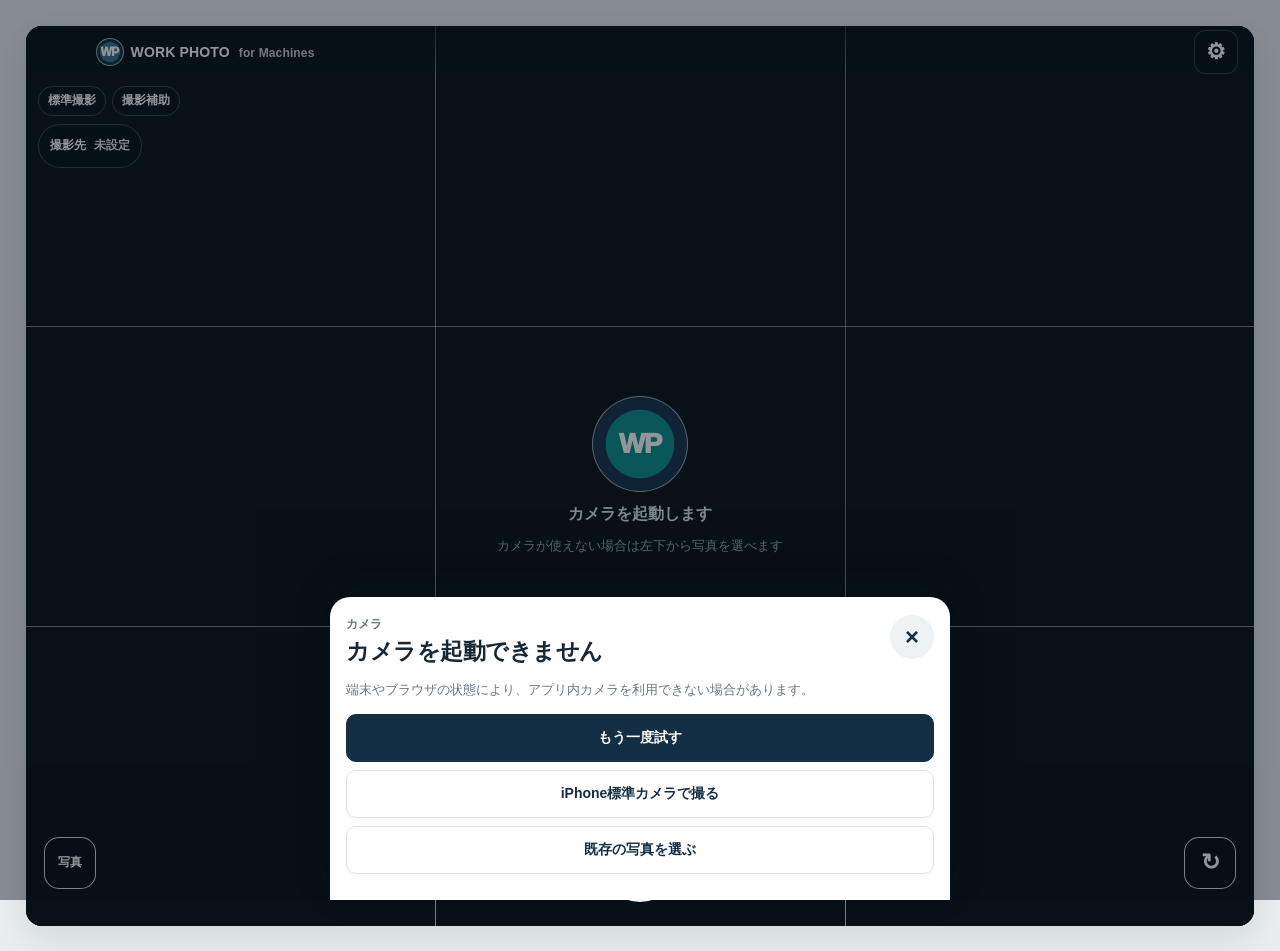
==== commit ec94b2b8: "Add files via upload" ====
--- a/index.html
+++ b/index.html
@@ -3,7 +3,7 @@
 <head>
   <meta charset="utf-8">
   <meta name="viewport" content="width=device-width,initial-scale=1,viewport-fit=cover,user-scalable=no">
-  <meta name="theme-color" content="#0b8c89">
+  <meta name="theme-color" content="#142f43">
   <meta name="description" content="WORK PHOTO for Machines - AI FREE PHOTO EDITOR">
   <link rel="manifest" href="manifest.webmanifest">
   <link rel="icon" href="assets/app-icon.svg" type="image/svg+xml">
@@ -11,7 +11,8 @@
   <link rel="stylesheet" href="styles.css">
   <link rel="stylesheet" href="work-series.css">
   <link rel="stylesheet" href="market-base-integration.css">
-  <title>WORK PHOTO for Machines｜Web仕上げ版 v1.6</title>
+  <link rel="stylesheet" href="ui-polish.css">
+  <title>WORK PHOTO for Machines｜実機UX改修版 v1.7</title>
 </head>
 <body>
   <div class="desktop-shell market-base-shell">
@@ -37,8 +38,8 @@
             <strong>カメラを起動します</strong>
             <small>カメラが使えない場合は左下から写真を選べます</small>
           </div>
-          <div class="camera-top-controls">
-            <button id="flashBtn" class="glass-btn" title="フラッシュ／常時ライト">⚡ <span>OFF</span></button>
+          <div class="camera-top-controls" hidden aria-hidden="true">
+            <button id="flashBtn" class="glass-btn" title="常時ライト">⚡ <span>OFF</span></button>
             <select id="cameraMode" class="glass-select" aria-label="撮影モード">
               <option value="factory">工場内撮影</option>
               <option value="standard">標準撮影</option>
@@ -48,14 +49,29 @@
             </select>
             <button id="gpsBtn" class="glass-btn" title="位置情報">⌖ <span>GPS</span></button>
           </div>
-          <div id="cameraHint" class="camera-hint">タップ位置の確認ガイド</div>
+          <div class="camera-overlay-status" aria-live="polite">
+            <span id="cameraModeBadge">標準撮影</span>
+            <span id="cameraAssistBadge" hidden>撮影補助</span>
+          </div>
+          <div id="cameraGuides" class="camera-guides" aria-hidden="true">
+            <i class="guide-line guide-v guide-v1"></i><i class="guide-line guide-v guide-v2"></i>
+            <i class="guide-line guide-h guide-h1"></i><i class="guide-line guide-h guide-h2"></i>
+            <i class="guide-center-v"></i><i class="guide-center-h"></i>
+            <i class="guide-front-frame"></i>
+            <div id="levelGuide" class="level-guide"><span></span></div>
+          </div>
           <div id="focusRing" class="focus-ring" hidden></div>
           <div id="exposurePanel" class="exposure-panel" hidden>
-            <span>☀</span><input id="exposureSlider" type="range" min="-2" max="2" step="0.1" value="0"><output id="exposureValue">0.0</output>
+            <span aria-hidden="true">☀</span><input id="exposureSlider" aria-label="露出・明るさ補正" type="range" min="-2" max="2" step="0.1" value="0"><output id="exposureValue">0.0</output>
           </div>
           <div id="zoomPanel" class="zoom-panel" hidden>
             <input id="zoomSlider" type="range" min="1" max="1" step="0.1" value="1"><output id="zoomValue">1.0×</output>
           </div>
+          <div class="capture-mode-switch" role="group" aria-label="撮影の種類">
+            <button id="photoModeBtn" type="button" class="active" aria-pressed="true">写真</button>
+            <button id="videoModeBtn" type="button" aria-pressed="false">動画</button>
+          </div>
+          <div id="recordingStatus" class="recording-status" hidden><i></i><span id="recordingTime">00:00</span></div>
           <div class="camera-bottom-controls">
             <button id="albumThumbBtn" class="thumb-btn" aria-label="アルバム"><span id="albumThumbEmpty">写真</span><img id="albumThumb" alt="最新写真" hidden></button>
             <button id="shutterBtn" class="shutter" aria-label="撮影"><span></span></button>
@@ -73,6 +89,7 @@
         <div class="section-head">
           <div><h1>アルバム</h1><p>撮影・読み込み・編集した写真</p></div>
           <div class="head-actions">
+            <button id="albumCameraBtn" class="soft-btn">撮影</button>
             <button id="albumImportBtn" class="soft-btn">追加</button>
             <button id="selectModeBtn" class="soft-btn">選択</button>
           </div>
@@ -113,10 +130,9 @@
         </div>
         <div class="viewer-actions">
           <button id="viewerEditBtn" class="primary-small">高機能編集</button>
-          <button id="viewerShareBtn" class="soft-btn">共有</button>
-          <button id="viewerReportBtn" class="soft-btn">写真台帳</button>
-          <button id="viewerInfoBtn" class="soft-btn">情報</button>
-          <button id="viewerDeleteBtn" class="danger-small">削除</button>
+          <button id="viewerShareBtn" class="soft-btn">端末へ保存</button>
+          <button id="viewerInfoBtn" class="soft-btn">詳細</button>
+          <button id="viewerDeleteBtn" class="viewer-delete-link">削除</button>
         </div>
       </section>
 
@@ -166,19 +182,14 @@
         <div class="settings-card">
           <h2>現在のブラウザ版について</h2>
           <p>この動作版はインストール可能なPWAです。MARKET BASEから開いた場合は共通幅・共通ヘッダー位置で表示し、上部の戻る操作からMARKET BASEへ戻れます。撮影・読み込み写真はアプリ内の最近の写真から確認でき、全画面表示、左右移動、編集、共有ができます。スマホ標準の写真アプリへ移す場合は「端末へ保存」または共有機能を使用します。</p>
-          <p><b>Version 1.6｜Web仕上げ版</b></p><p>MARKET BASE PHOTO TOOL V1.4の編集系譜を引き継ぎ、v1.5の統合再基準を経て、撮影・アルバム・高機能編集・Excel写真台帳をWeb版として仕上げました。</p>
+          <p><b>Version 1.7｜実機UX改修版</b></p><p>撮影面積、編集プレビュー、撮影補助、GPS候補、端末保存の導線を実機利用に合わせて整理しました。</p>
         </div>
         <button id="clearAllBtn" class="danger-btn">アプリ内の写真をすべて削除</button>
       </section>
     </main>
 
-    <nav class="bottom-nav">
-      <button data-view="camera" class="active"><span>●</span><b>撮影</b></button>
-      <button data-view="album"><span>▦</span><b>アルバム</b></button>
-      <button data-view="report"><span>▤</span><b>写真台帳</b></button>
-    </nav>
-
     <input id="photoInput" type="file" accept="image/*" multiple hidden>
+    <input id="nativeCameraInput" type="file" accept="image/*" capture="environment" hidden>
     <div id="toast" class="toast" role="status"></div>
     <div id="modal" class="modal-backdrop" hidden><div class="modal-card"><div id="modalContent"></div></div></div>
     </div>
--- a/ui-polish.css
+++ b/ui-polish.css
@@ -0,0 +1,91 @@
+/* WORK PHOTO v1.7 — field-first UI. Loaded after the legacy layers. */
+:root{
+  --navy:#142f43;--ink:#172733;--ink2:#142f43;--muted:#667985;
+  --teal:#315f7a;--teal2:#274f67;--teal-dark:#274f67;--teal-pale:#edf3f6;
+  --paper:#f4f6f7;--soft:#f4f6f7;--line:#dce3e7;--card:#fff;
+  --safe-top:env(safe-area-inset-top,0px);--safe-bottom:max(10px,env(safe-area-inset-bottom));
+  --shadow:0 10px 28px rgba(15,37,52,.12)
+}
+html,body{background:var(--paper);color:var(--ink);font-size:16px;font-weight:400}
+button,input,select,textarea{font-weight:600}
+button{border-radius:10px}
+.desktop-shell.market-base-shell{background:#e9edef}
+.app-shell{border-radius:16px;box-shadow:0 10px 34px rgba(15,37,52,.11)}
+.topbar{height:58px!important;flex:0 0 58px!important;padding:0 16px!important;border-bottom:1px solid var(--line);background:#fff;backdrop-filter:none}
+.topbar .lens-logo{width:32px;height:32px}.topbar .lens-logo span{font-size:12px}
+.brand-name{font-size:16px!important;font-weight:750!important;letter-spacing:.01em}.brand-name small{font-size:12px!important;font-weight:600!important}.brand-sub{font-size:12px!important;font-weight:700!important;letter-spacing:.08em}
+.icon-btn{width:44px;height:44px!important;min-height:44px;border:0;background:transparent;color:var(--navy);font-size:22px}
+.bottom-nav{display:none!important}
+.view{padding-bottom:0!important;background:var(--paper)}
+.soft-btn,.primary-small,.danger-small,.primary-btn,.danger-btn{min-height:44px;border-radius:10px!important;padding:9px 13px;font-size:14px;font-weight:700!important;box-shadow:none!important}
+.primary-small,.primary-btn{background:var(--navy)!important;border-color:var(--navy)!important}.danger-small,.danger-btn{background:#b94747!important;border-color:#b94747!important}
+.section-head{min-height:64px;padding:12px 16px!important;align-items:center}.section-head h1{font-size:21px!important;font-weight:750;letter-spacing:-.015em}.section-head p{font-size:13px!important;line-height:1.45}.head-actions{gap:6px}.head-actions button{padding-inline:11px}
+
+/* Camera: the preview owns the screen. */
+html[data-view="camera"] .app-shell{height:100dvh;min-height:100dvh}
+html[data-view="camera"] .topbar{position:absolute!important;inset:0 0 auto;z-index:90;height:calc(52px + var(--safe-top))!important;min-height:0;padding:var(--safe-top) 12px 0!important;border:0;background:linear-gradient(180deg,rgba(5,15,22,.68),rgba(5,15,22,0));color:#fff}
+html[data-view="camera"] .topbar .brand-wrap{gap:7px}html[data-view="camera"] .topbar .lens-logo{width:28px;height:28px;background:radial-gradient(circle,#3c708d 0 50%,#142f43 51% 74%,rgba(255,255,255,.9) 75%)}
+html[data-view="camera"] .topbar .brand-name{color:#fff!important;font-size:14px!important}html[data-view="camera"] .topbar .brand-name small{display:inline;color:rgba(255,255,255,.78);font-size:12px!important}html[data-view="camera"] .topbar .brand-sub{display:none}
+html[data-view="camera"] .topbar .icon-btn{color:#fff;background:rgba(6,17,24,.28);border:1px solid rgba(255,255,255,.18)}
+html[data-view="camera"] main,html[data-view="camera"] #cameraView{height:100%;min-height:0;overflow:hidden}
+#cameraView{position:relative;padding:0!important;background:#081116}
+.camera-stage{height:100%;min-height:100%!important;background:#081116}
+.camera-stage video{object-fit:cover!important}
+.camera-top-controls{display:none!important}
+.camera-overlay-status{position:absolute;z-index:7;left:12px;top:calc(60px + var(--safe-top));display:flex;gap:6px;pointer-events:none}
+.camera-overlay-status span{display:inline-flex;align-items:center;min-height:30px;padding:5px 9px;border:1px solid rgba(255,255,255,.2);border-radius:999px;background:rgba(6,17,24,.42);color:#fff;font-size:12px;font-weight:650;backdrop-filter:blur(7px)}
+.camera-status-row{position:absolute!important;z-index:8;left:12px;right:auto;top:calc(98px + var(--safe-top));bottom:auto;display:block!important;padding:0!important;border:0!important;background:transparent!important}
+.camera-status-row #locationText,.camera-status-row #openImportBtn{display:none!important}
+.context-chip{width:auto;max-width:min(70vw,310px);min-height:44px!important;padding:7px 11px!important;border:1px solid rgba(255,255,255,.2)!important;border-radius:999px!important;background:rgba(6,17,24,.45)!important;color:#fff!important;font-size:12px!important;backdrop-filter:blur(7px)}
+.context-chip b{font-size:12px!important;color:#fff!important;font-weight:650}.context-chip span{font-size:12px!important;color:rgba(255,255,255,.9);font-weight:600!important}
+.camera-hint{display:none!important}
+.camera-bottom-controls{left:18px;right:18px;bottom:calc(14px + var(--safe-bottom));grid-template-columns:60px 1fr 60px}
+.thumb-btn,.round-btn{width:52px;height:52px;border-radius:15px;border:1.5px solid rgba(255,255,255,.86);background:rgba(5,15,22,.42);backdrop-filter:blur(8px)}
+.round-btn{font-size:23px}.thumb-btn span{font-size:12px}
+.shutter{width:78px;height:78px;border-width:4px}.shutter span{width:60px;height:60px}.shutter.video-mode span{width:56px;height:56px;background:#d84b4b}.shutter.recording span{width:30px;height:30px;border-radius:8px}
+.capture-mode-switch{position:absolute;z-index:9;left:50%;bottom:calc(104px + var(--safe-bottom));transform:translateX(-50%);display:flex;padding:3px;border:1px solid rgba(255,255,255,.16);border-radius:999px;background:rgba(5,15,22,.48);backdrop-filter:blur(8px)}
+.capture-mode-switch button{min-width:58px;min-height:44px;padding:7px 12px;border:0;border-radius:999px;background:transparent;color:rgba(255,255,255,.78);font-size:13px;font-weight:650}.capture-mode-switch button.active{background:#fff;color:var(--navy)}
+.recording-status{position:absolute;z-index:9;left:50%;top:calc(62px + var(--safe-top));transform:translateX(-50%);display:flex;align-items:center;gap:7px;padding:7px 11px;border-radius:999px;background:rgba(5,15,22,.6);color:#fff;font-size:13px;font-variant-numeric:tabular-nums}.recording-status i{width:9px;height:9px;border-radius:50%;background:#e05252;animation:record-pulse 1s infinite}@keyframes record-pulse{50%{opacity:.35}}
+.zoom-panel{bottom:calc(154px + var(--safe-bottom));padding:6px 9px;border-radius:999px;background:rgba(5,15,22,.48)}.zoom-panel input{width:118px}.zoom-panel output{font-size:12px}
+.exposure-panel{right:10px;top:40%;grid-template-columns:18px 96px 38px;padding:8px;border-radius:999px;background:rgba(5,15,22,.5)}.exposure-panel output{font-size:12px}
+.focus-ring{border-color:#fff;width:64px;height:64px;border-radius:10px}.focus-ring.locked{border-color:#f0c85c}.focus-ring.locked::after{content:'LOCK';position:absolute;left:50%;top:100%;transform:translate(-50%,7px);padding:3px 6px;border-radius:99px;background:rgba(5,15,22,.65);color:#fff;font-size:12px}
+
+/* Camera guides */
+.camera-guides{position:absolute;inset:0;z-index:5;pointer-events:none}.camera-guides i{position:absolute;display:none;background:rgba(255,255,255,.48);box-shadow:0 0 1px rgba(0,0,0,.5)}
+.camera-guides[data-grid="thirds"] .guide-line{display:block}.guide-v{top:0;bottom:0;width:1px}.guide-v1{left:33.333%}.guide-v2{left:66.666%}.guide-h{left:0;right:0;height:1px}.guide-h1{top:33.333%}.guide-h2{top:66.666%}
+.camera-guides.show-center .guide-center-v,.camera-guides.show-center .guide-center-h{display:block;background:rgba(255,255,255,.7)}.guide-center-v{top:0;bottom:0;left:50%;width:1px}.guide-center-h{left:0;right:0;top:50%;height:1px}
+.camera-guides.show-front .guide-front-frame{display:block;left:11%;right:11%;top:18%;bottom:18%;border:1.5px solid rgba(255,255,255,.72);border-radius:12px;background:transparent}
+.level-guide{position:absolute;left:50%;top:50%;display:none;width:92px;height:24px;transform:translate(-50%,-50%) rotate(var(--level-roll,0deg));border-bottom:2px solid rgba(255,255,255,.78)}.camera-guides.show-level .level-guide{display:block}.level-guide span{position:absolute;left:50%;bottom:-5px;width:10px;height:10px;transform:translateX(-50%);border-radius:50%;background:#fff}.level-guide.is-level{border-color:#77bb8a}.level-guide.is-level span{background:#77bb8a}
+
+/* Album, viewer and contextual ledger */
+.album-filter-bar{grid-template-columns:minmax(0,1fr) 118px!important;padding:0 16px 10px!important;gap:7px}.album-filter-bar input,.album-filter-bar select{font-size:14px;border-radius:10px!important}
+.album-grid{gap:2px;padding:0 2px 16px}.album-item .tag{font-size:12px;border-radius:6px}.selection-bar{position:sticky;top:0;z-index:10;margin:0 10px 10px;padding:8px 10px;border-radius:10px;background:#eef3f6;border-color:#d7e2e8;font-size:14px}
+.viewer-view{min-height:0!important}.viewer-stage{height:min(68dvh,720px);min-height:360px}.viewer-details{padding:12px 16px}.viewer-details h1{font-size:16px!important;font-weight:700}.viewer-details p{font-size:12px!important}.meta-chip{font-size:12px}.viewer-actions{grid-template-columns:1.3fr 1.3fr 1fr auto!important;gap:7px;padding:9px 12px calc(10px + var(--safe-bottom))}.viewer-actions button{min-height:46px;font-size:14px!important}.viewer-delete-link{border:0;background:transparent;color:#a43f3f;padding:8px;font-size:13px!important}
+.sticky-actions{bottom:0!important;width:100%!important;padding:12px 16px calc(12px + var(--safe-bottom));background:linear-gradient(transparent,rgba(244,246,247,.98) 28%)}
+
+/* Forms and settings use dividers, not stacks of heavy cards. */
+.form-card,.settings-card{border-radius:12px!important;box-shadow:none!important}.settings-card{padding:14px 15px}.settings-card p{font-size:13px!important}.settings-card h2{font-size:16px!important}.switch-row b{font-size:14px}.switch-row small{font-size:12px;line-height:1.45}.form-card>label{font-size:13px}.form-card input,.form-card select,.form-card textarea{font-size:16px}
+
+/* Compact sheets */
+.modal-backdrop{background:rgba(7,18,25,.44)}.modal-card{width:min(620px,100%);max-height:82dvh;padding:18px 16px calc(16px + var(--safe-bottom));border-radius:20px 20px 0 0;box-shadow:0 -12px 36px rgba(7,18,25,.2)}
+.compact-modal-head{display:flex;align-items:flex-start;justify-content:space-between;gap:12px;margin-bottom:10px}.compact-modal-head h2{margin:0;font-size:23px;letter-spacing:-.02em}.modal-eyebrow{margin:0 0 2px!important;color:var(--muted)!important;font-size:12px!important;font-weight:700}.modal-close{width:44px;height:44px;border:0;border-radius:50%;background:#eef2f4;color:var(--navy);font-size:24px}
+.modal-card .panel-note{font-size:13px!important;line-height:1.55}.field-info-form label{font-size:14px!important}.field-info-form input,.field-info-form textarea{font-size:16px}.compact-fields{gap:9px}.field-pair{display:grid;grid-template-columns:1fr 1fr;gap:9px}
+.gps-suggestion-card{margin:8px 0 12px;padding:12px;border:1px solid var(--line);border-radius:12px;background:#f7f9fa}.gps-suggestion-card>div:first-child{display:flex;justify-content:space-between;gap:10px}.gps-suggestion-card strong,.gps-suggestion-card small{display:block}.gps-suggestion-card strong{font-size:14px}.gps-suggestion-card small{font-size:12px;color:var(--muted)}.gps-suggestion-card>button{width:100%;min-height:44px;margin-top:9px;border:0;background:var(--navy);color:#fff;font-size:14px}.gps-suggestion-card>p{margin:8px 0 0;font-size:12px;color:var(--muted);line-height:1.45}
+.gps-candidate-list{display:grid;gap:6px;margin-top:8px}.gps-candidate-list button,.recent-contexts button{min-height:44px;border:1px solid var(--line);border-radius:9px;background:#fff;color:var(--navy);padding:8px 10px;text-align:left;font-size:13px}.gps-candidate-list button.selected{border-color:var(--navy);background:#edf3f6}.recent-details{margin:10px 0}.recent-details summary{min-height:44px;display:flex;align-items:center;font-size:14px;font-weight:700}
+.camera-settings-list{border-top:1px solid var(--line)}.camera-settings-list>label{min-height:56px;display:flex;align-items:center;justify-content:space-between;gap:12px;border-bottom:1px solid var(--line)}.camera-settings-list span b,.camera-settings-list span small{display:block}.camera-settings-list span b{font-size:14px}.camera-settings-list span small{margin-top:2px;font-size:12px;color:var(--muted)}.camera-settings-list select{max-width:150px;min-height:44px;border:1px solid var(--line);border-radius:9px;background:#fff;padding:7px 9px;font-size:14px}.camera-settings-list input[type=checkbox]{width:24px;height:24px;accent-color:var(--navy)}.camera-quick-actions{display:grid;grid-template-columns:1fr 1fr;gap:8px;margin-top:12px}
+.save-option-grid{display:grid;grid-template-columns:1fr 1fr;gap:10px}.save-option-grid label{display:grid;gap:6px;font-size:13px;font-weight:700}.save-option-grid select{width:100%;min-height:48px;border:1px solid var(--line);border-radius:10px;background:#fff;padding:8px 10px;font-size:15px}.video-review{display:block;width:100%;max-height:48dvh;border-radius:12px;background:#05090c}
+.capture-review-image{display:block;width:100%;height:min(29dvh,260px);object-fit:contain;border-radius:10px;background:#0a1116}.camera-fallback-actions{display:grid;gap:8px;margin-top:14px}.camera-fallback-actions button{width:100%;min-height:48px}.camera-fallback-actions .primary-btn{order:-1}
+
+.toast{bottom:calc(18px + var(--safe-bottom))!important;background:rgba(20,47,67,.96);font-size:13px!important;border-radius:999px}
+
+@media(max-width:960px){
+  .desktop-shell.market-base-shell{padding:0}.app-shell{border-radius:0;box-shadow:none}
+  html:not([data-view="camera"]) .topbar{height:56px!important;flex-basis:56px!important;padding:var(--safe-top) 10px 0!important}
+  html:not([data-view="camera"]) .app-shell{padding-top:var(--safe-top)}
+  .viewer-stage{height:calc(100dvh - 220px - var(--safe-top))}
+}
+@media(max-width:520px){
+  .brand-name small{display:inline!important}.brand-sub{display:none}.section-head p{display:none}.head-actions button{font-size:13px;padding-inline:9px}
+  .field-pair,.save-option-grid{grid-template-columns:1fr}.modal-card{max-height:86dvh}.camera-settings-list>label{min-height:58px}
+  .viewer-actions{grid-template-columns:1.2fr 1.25fr 1fr auto!important}.viewer-actions button{font-size:13px!important;padding-inline:7px}
+}
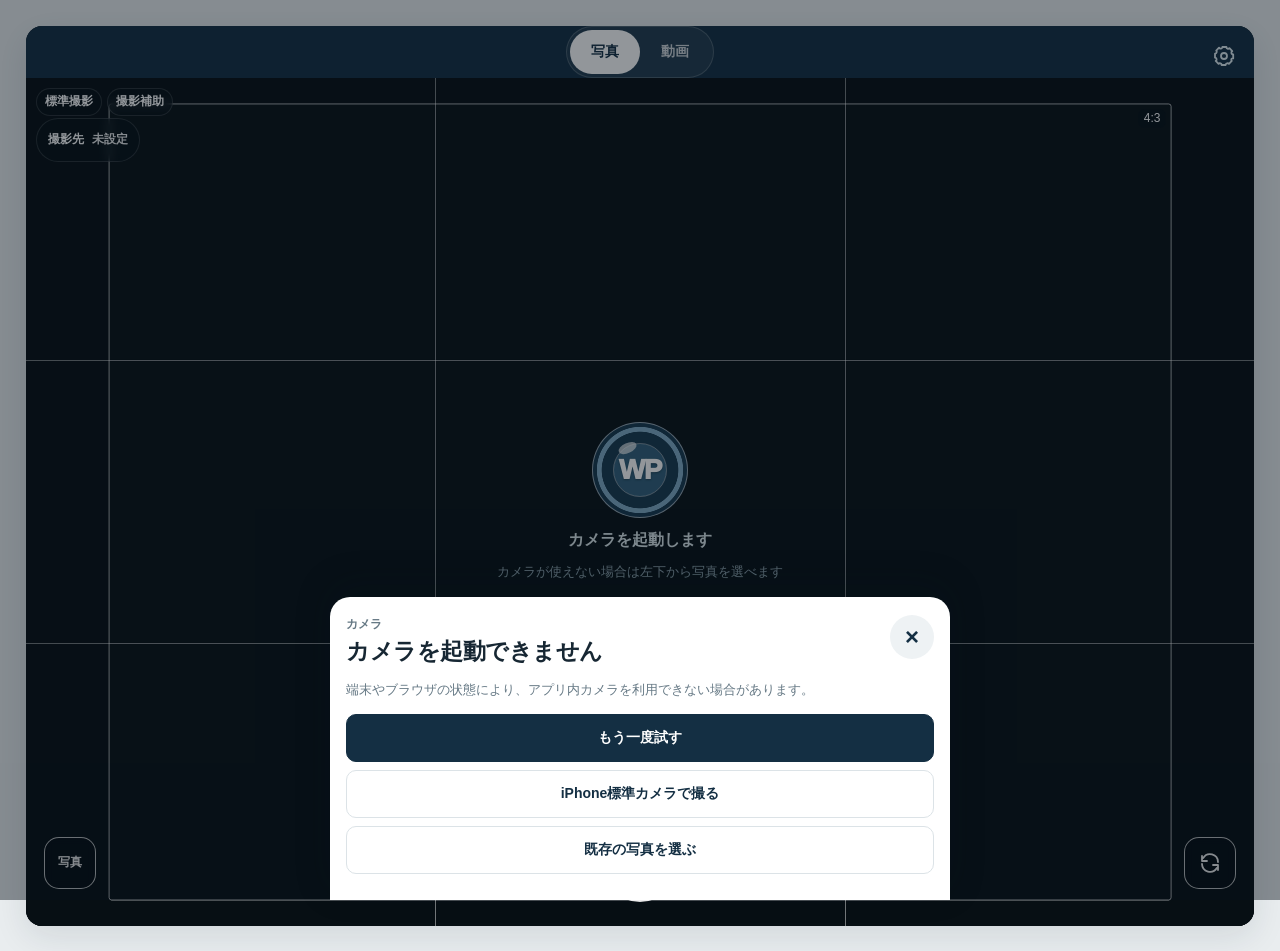
==== commit fa5ab30a: "Add files via upload" ====
--- a/index.html
+++ b/index.html
@@ -18,23 +18,31 @@
   <div class="desktop-shell market-base-shell">
     <div id="app" class="app-shell">
     <header class="topbar">
-      <button id="backBtn" class="icon-btn" aria-label="戻る" title="戻る" hidden>‹</button>
+      <button id="backBtn" class="icon-btn" aria-label="戻る" title="戻る" hidden><svg class="line-icon" viewBox="0 0 24 24" aria-hidden="true"><path d="m15 5-7 7 7 7"></path></svg></button>
       <div class="brand-wrap">
-        <div class="lens-logo" aria-hidden="true"><span>WP</span></div>
+        <div class="lens-logo" aria-hidden="true"><i></i><span>WP</span></div>
         <div>
           <div class="brand-name">WORK PHOTO <small>for Machines</small></div>
           <div class="brand-sub">AI FREE PHOTO EDITOR</div>
         </div>
       </div>
-      <button id="settingsBtn" class="icon-btn" aria-label="設定">⚙</button>
+      <button id="settingsBtn" class="icon-btn" aria-label="設定"><svg class="line-icon" viewBox="0 0 24 24" aria-hidden="true"><circle cx="12" cy="12" r="3"></circle><path d="M19.4 15a1.7 1.7 0 0 0 .34 1.88l.06.06-2.86 2.86-.06-.06A1.7 1.7 0 0 0 15 19.4a1.7 1.7 0 0 0-1 .6 1.7 1.7 0 0 0-.4 1.1V21H9.6v-.1A1.7 1.7 0 0 0 8.5 19.4a1.7 1.7 0 0 0-1.88.34l-.06.06-2.86-2.86.06-.06A1.7 1.7 0 0 0 4.6 15a1.7 1.7 0 0 0-.6-1 1.7 1.7 0 0 0-1.1-.4H3V9.6h.1A1.7 1.7 0 0 0 4.6 8.5a1.7 1.7 0 0 0-.34-1.88l-.06-.06L7.06 3.7l.06.06A1.7 1.7 0 0 0 9 4.6a1.7 1.7 0 0 0 1-.6 1.7 1.7 0 0 0 .4-1.1V3h4v.1A1.7 1.7 0 0 0 15.5 4.6a1.7 1.7 0 0 0 1.88-.34l.06-.06 2.86 2.86-.06.06A1.7 1.7 0 0 0 19.4 9c.1.4.3.8.6 1 .3.3.7.4 1.1.4h.1v4h-.1a1.7 1.7 0 0 0-1.7.6Z"></path></svg></button>
     </header>
 
     <main>
       <section id="cameraView" class="view active">
+        <div class="camera-control-strip">
+          <button id="cameraBackBtn" class="camera-line-btn" type="button" aria-label="戻る" hidden><svg class="line-icon" viewBox="0 0 24 24" aria-hidden="true"><path d="m15 5-7 7 7 7"></path></svg></button>
+          <div class="capture-mode-switch" role="group" aria-label="撮影の種類">
+            <button id="photoModeBtn" type="button" class="active" aria-pressed="true">写真</button>
+            <button id="videoModeBtn" type="button" aria-pressed="false">動画</button>
+          </div>
+          <button id="cameraSettingsBtn" class="camera-line-btn" type="button" aria-label="撮影設定"><svg class="line-icon" viewBox="0 0 24 24" aria-hidden="true"><circle cx="12" cy="12" r="3"></circle><path d="M19.4 15a1.7 1.7 0 0 0 .34 1.88l.06.06-2.86 2.86-.06-.06A1.7 1.7 0 0 0 15 19.4a1.7 1.7 0 0 0-1 .6 1.7 1.7 0 0 0-.4 1.1V21H9.6v-.1A1.7 1.7 0 0 0 8.5 19.4a1.7 1.7 0 0 0-1.88.34l-.06.06-2.86-2.86.06-.06A1.7 1.7 0 0 0 4.6 15a1.7 1.7 0 0 0-.6-1 1.7 1.7 0 0 0-1.1-.4H3V9.6h.1A1.7 1.7 0 0 0 4.6 8.5a1.7 1.7 0 0 0-.34-1.88l-.06-.06L7.06 3.7l.06.06A1.7 1.7 0 0 0 9 4.6a1.7 1.7 0 0 0 1-.6 1.7 1.7 0 0 0 .4-1.1V3h4v.1A1.7 1.7 0 0 0 15.5 4.6a1.7 1.7 0 0 0 1.88-.34l.06-.06 2.86 2.86-.06.06A1.7 1.7 0 0 0 19.4 9c.1.4.3.8.6 1 .3.3.7.4 1.1.4h.1v4h-.1a1.7 1.7 0 0 0-1.7.6Z"></path></svg></button>
+        </div>
         <div class="camera-stage" id="cameraStage">
           <video id="cameraVideo" playsinline autoplay muted></video>
           <div id="cameraPlaceholder" class="camera-placeholder">
-            <div class="lens-logo large"><span>WP</span></div>
+            <div class="lens-logo large"><i></i><span>WP</span></div>
             <strong>カメラを起動します</strong>
             <small>カメラが使えない場合は左下から写真を選べます</small>
           </div>
@@ -60,22 +68,19 @@
             <i class="guide-front-frame"></i>
             <div id="levelGuide" class="level-guide"><span></span></div>
           </div>
+          <div id="captureRatioGuide" class="capture-ratio-guide" data-ratio="4:3" aria-hidden="true"><span>4:3</span></div>
           <div id="focusRing" class="focus-ring" hidden></div>
           <div id="exposurePanel" class="exposure-panel" hidden>
             <span aria-hidden="true">☀</span><input id="exposureSlider" aria-label="露出・明るさ補正" type="range" min="-2" max="2" step="0.1" value="0"><output id="exposureValue">0.0</output>
           </div>
           <div id="zoomPanel" class="zoom-panel" hidden>
             <input id="zoomSlider" type="range" min="1" max="1" step="0.1" value="1"><output id="zoomValue">1.0×</output>
-          </div>
-          <div class="capture-mode-switch" role="group" aria-label="撮影の種類">
-            <button id="photoModeBtn" type="button" class="active" aria-pressed="true">写真</button>
-            <button id="videoModeBtn" type="button" aria-pressed="false">動画</button>
           </div>
           <div id="recordingStatus" class="recording-status" hidden><i></i><span id="recordingTime">00:00</span></div>
           <div class="camera-bottom-controls">
             <button id="albumThumbBtn" class="thumb-btn" aria-label="アルバム"><span id="albumThumbEmpty">写真</span><img id="albumThumb" alt="最新写真" hidden></button>
             <button id="shutterBtn" class="shutter" aria-label="撮影"><span></span></button>
-            <button id="switchCameraBtn" class="round-btn" aria-label="カメラ切替">↻</button>
+            <button id="switchCameraBtn" class="round-btn" aria-label="カメラ切替"><svg class="line-icon" viewBox="0 0 24 24" aria-hidden="true"><path d="M20 11a8 8 0 0 0-14.8-4M4 5v5h5"></path><path d="M4 13a8 8 0 0 0 14.8 4M20 19v-5h-5"></path></svg></button>
           </div>
         </div>
         <div class="camera-status-row">
@@ -98,18 +103,19 @@
           <input id="albumSearch" type="search" placeholder="場所・機械名・設備番号・ファイル名で検索" aria-label="アルバム検索">
           <select id="albumSourceFilter" aria-label="写真種別">
             <option value="all">すべて</option>
+            <option value="unsaved">未保存のみ</option>
             <option value="camera">撮影</option>
             <option value="import">読み込み</option>
             <option value="edited">編集済み</option>
           </select>
         </div>
         <div id="albumSelectionBar" class="selection-bar" hidden>
-          <span><b id="selectedCount">0</b>枚選択</span>
-          <div><button id="makeReportBtn" class="primary-small">写真台帳</button><button id="deleteSelectedBtn" class="danger-small">削除</button></div>
+          <div class="selection-summary"><span><b id="selectedCount">0</b>枚選択</span><button id="selectAllBtn" class="soft-btn" type="button">すべて選択</button><button id="clearSelectionBtn" class="soft-btn" type="button">選択解除</button></div>
+          <div class="selection-actions"><button id="saveSelectedBtn" class="primary-small" type="button">選択した写真を保存</button><button id="makeReportBtn" class="soft-btn" type="button">写真台帳</button><button id="deleteSelectedBtn" class="danger-small" type="button">削除</button></div>
         </div>
         <div id="albumGrid" class="album-grid"></div>
         <div id="albumEmpty" class="empty-state" hidden>
-          <div class="lens-logo large"><span>WP</span></div>
+          <div class="lens-logo large"><i></i><span>WP</span></div>
           <h2>写真はまだありません</h2>
           <p>カメラで撮影するか、スマホの写真を読み込んでください。</p>
           <button id="emptyImportBtn" class="primary-btn">写真を選ぶ</button>
@@ -130,7 +136,7 @@
         </div>
         <div class="viewer-actions">
           <button id="viewerEditBtn" class="primary-small">高機能編集</button>
-          <button id="viewerShareBtn" class="soft-btn">端末へ保存</button>
+          <button id="viewerShareBtn" class="soft-btn">写真アプリへ保存</button>
           <button id="viewerInfoBtn" class="soft-btn">詳細</button>
           <button id="viewerDeleteBtn" class="viewer-delete-link">削除</button>
         </div>
@@ -166,7 +172,7 @@
       <section id="settingsView" class="view">
         <div class="section-head"><div><h1>設定・安心設計</h1><p>WORK PHOTO for Machines</p></div></div>
         <div class="settings-card policy">
-          <div class="lens-logo"><span>WP</span></div>
+          <div class="lens-logo"><i></i><span>WP</span></div>
           <div><strong>AI FREE PHOTO EDITOR</strong><p>AI解析を一切使用しません。広告追跡や行動分析も行わず、アプリ独自のクラウドへ写真を送信しません。</p></div>
         </div>
         <div class="settings-card">
@@ -181,7 +187,7 @@
         </div>
         <div class="settings-card">
           <h2>現在のブラウザ版について</h2>
-          <p>この動作版はインストール可能なPWAです。MARKET BASEから開いた場合は共通幅・共通ヘッダー位置で表示し、上部の戻る操作からMARKET BASEへ戻れます。撮影・読み込み写真はアプリ内の最近の写真から確認でき、全画面表示、左右移動、編集、共有ができます。スマホ標準の写真アプリへ移す場合は「端末へ保存」または共有機能を使用します。</p>
+          <p>この動作版はインストール可能なPWAです。MARKET BASEから開いた場合は共通幅・共通ヘッダー位置で表示し、上部の戻る操作からMARKET BASEへ戻れます。撮影・読み込み写真はアプリ内の最近の写真から確認でき、全画面表示、左右移動、編集、共有ができます。iPhoneの写真アプリへ移す場合は「写真アプリへ保存」を押し、共有画面で「画像を保存」を選びます。</p>
           <p><b>Version 1.7｜実機UX改修版</b></p><p>撮影面積、編集プレビュー、撮影補助、GPS候補、端末保存の導線を実機利用に合わせて整理しました。</p>
         </div>
         <button id="clearAllBtn" class="danger-btn">アプリ内の写真をすべて削除</button>
--- a/ui-polish.css
+++ b/ui-polish.css
@@ -15,6 +15,10 @@
 .topbar .lens-logo{width:32px;height:32px}.topbar .lens-logo span{font-size:12px}
 .brand-name{font-size:16px!important;font-weight:750!important;letter-spacing:.01em}.brand-name small{font-size:12px!important;font-weight:600!important}.brand-sub{font-size:12px!important;font-weight:700!important;letter-spacing:.08em}
 .icon-btn{width:44px;height:44px!important;min-height:44px;border:0;background:transparent;color:var(--navy);font-size:22px}
+.line-icon{display:block;width:24px;height:24px;fill:none;stroke:currentColor;stroke-width:1.8;stroke-linecap:round;stroke-linejoin:round}
+.icon-btn .line-icon,.round-btn .line-icon,.camera-line-btn .line-icon{margin:auto}
+.lens-logo{position:relative;overflow:hidden;background:radial-gradient(circle at 50% 50%,#315f7a 0 38%,#17384f 39% 56%,#7fa9c3 57% 63%,#17384f 64% 78%,#d8e6ee 79% 100%)!important;box-shadow:inset 0 0 0 1px rgba(255,255,255,.55)}
+.lens-logo::before{content:'';position:absolute;inset:22%;border:1px solid rgba(255,255,255,.42);border-radius:50%}.lens-logo i{position:absolute;left:27%;top:22%;width:20%;height:10%;border-radius:50%;background:rgba(255,255,255,.64);transform:rotate(-25deg)}.lens-logo span{position:relative;z-index:1;text-shadow:0 1px 2px rgba(8,28,43,.45)}
 .bottom-nav{display:none!important}
 .view{padding-bottom:0!important;background:var(--paper)}
 .soft-btn,.primary-small,.danger-small,.primary-btn,.danger-btn{min-height:44px;border-radius:10px!important;padding:9px 13px;font-size:14px;font-weight:700!important;box-shadow:none!important}
@@ -23,30 +27,31 @@
 
 /* Camera: the preview owns the screen. */
 html[data-view="camera"] .app-shell{height:100dvh;min-height:100dvh}
-html[data-view="camera"] .topbar{position:absolute!important;inset:0 0 auto;z-index:90;height:calc(52px + var(--safe-top))!important;min-height:0;padding:var(--safe-top) 12px 0!important;border:0;background:linear-gradient(180deg,rgba(5,15,22,.68),rgba(5,15,22,0));color:#fff}
-html[data-view="camera"] .topbar .brand-wrap{gap:7px}html[data-view="camera"] .topbar .lens-logo{width:28px;height:28px;background:radial-gradient(circle,#3c708d 0 50%,#142f43 51% 74%,rgba(255,255,255,.9) 75%)}
-html[data-view="camera"] .topbar .brand-name{color:#fff!important;font-size:14px!important}html[data-view="camera"] .topbar .brand-name small{display:inline;color:rgba(255,255,255,.78);font-size:12px!important}html[data-view="camera"] .topbar .brand-sub{display:none}
-html[data-view="camera"] .topbar .icon-btn{color:#fff;background:rgba(6,17,24,.28);border:1px solid rgba(255,255,255,.18)}
-html[data-view="camera"] main,html[data-view="camera"] #cameraView{height:100%;min-height:0;overflow:hidden}
-#cameraView{position:relative;padding:0!important;background:#081116}
-.camera-stage{height:100%;min-height:100%!important;background:#081116}
+html[data-view="camera"] .topbar{display:none!important}
+html[data-view="camera"] main{height:100%;min-height:0;overflow:hidden}
+#cameraView{position:relative;height:100%;min-height:0;display:none;flex-direction:column;padding:0!important;background:#081116}
+#cameraView.active{display:flex!important}
+.camera-control-strip{height:calc(52px + var(--safe-top));flex:0 0 calc(52px + var(--safe-top));display:grid;grid-template-columns:48px 1fr 48px;align-items:end;padding:var(--safe-top) 8px 4px;background:var(--navy);color:#fff;z-index:20}
+.camera-line-btn{width:44px;height:44px;display:grid;place-items:center;border:0;border-radius:10px;background:transparent;color:#dfeaf0;padding:0}.camera-line-btn:active{background:rgba(255,255,255,.1)}
+#cameraBackBtn{grid-column:1;justify-self:start}.camera-control-strip .capture-mode-switch{grid-column:2}.camera-control-strip #cameraSettingsBtn{grid-column:3;justify-self:end}
+.camera-stage{position:relative;flex:1 1 auto;height:auto;min-height:0!important;background:#081116}
 .camera-stage video{object-fit:cover!important}
 .camera-top-controls{display:none!important}
-.camera-overlay-status{position:absolute;z-index:7;left:12px;top:calc(60px + var(--safe-top));display:flex;gap:6px;pointer-events:none}
-.camera-overlay-status span{display:inline-flex;align-items:center;min-height:30px;padding:5px 9px;border:1px solid rgba(255,255,255,.2);border-radius:999px;background:rgba(6,17,24,.42);color:#fff;font-size:12px;font-weight:650;backdrop-filter:blur(7px)}
-.camera-status-row{position:absolute!important;z-index:8;left:12px;right:auto;top:calc(98px + var(--safe-top));bottom:auto;display:block!important;padding:0!important;border:0!important;background:transparent!important}
+.camera-overlay-status{position:absolute;z-index:7;left:10px;top:10px;display:flex;gap:5px;pointer-events:none}
+.camera-overlay-status span{display:inline-flex;align-items:center;min-height:28px;padding:4px 8px;border:1px solid rgba(255,255,255,.14);border-radius:999px;background:rgba(6,17,24,.28);color:#fff;font-size:12px;font-weight:650;backdrop-filter:blur(4px)}
+.camera-status-row{position:absolute!important;z-index:8;left:10px;right:auto;top:calc(92px + var(--safe-top));bottom:auto;display:block!important;padding:0!important;border:0!important;background:transparent!important}
 .camera-status-row #locationText,.camera-status-row #openImportBtn{display:none!important}
-.context-chip{width:auto;max-width:min(70vw,310px);min-height:44px!important;padding:7px 11px!important;border:1px solid rgba(255,255,255,.2)!important;border-radius:999px!important;background:rgba(6,17,24,.45)!important;color:#fff!important;font-size:12px!important;backdrop-filter:blur(7px)}
+.context-chip{width:auto;max-width:min(70vw,310px);min-height:44px!important;padding:7px 11px!important;border:1px solid rgba(255,255,255,.14)!important;border-radius:999px!important;background:rgba(6,17,24,.3)!important;color:#fff!important;font-size:12px!important;backdrop-filter:blur(4px)}
 .context-chip b{font-size:12px!important;color:#fff!important;font-weight:650}.context-chip span{font-size:12px!important;color:rgba(255,255,255,.9);font-weight:600!important}
 .camera-hint{display:none!important}
 .camera-bottom-controls{left:18px;right:18px;bottom:calc(14px + var(--safe-bottom));grid-template-columns:60px 1fr 60px}
-.thumb-btn,.round-btn{width:52px;height:52px;border-radius:15px;border:1.5px solid rgba(255,255,255,.86);background:rgba(5,15,22,.42);backdrop-filter:blur(8px)}
-.round-btn{font-size:23px}.thumb-btn span{font-size:12px}
+.thumb-btn,.round-btn{width:52px;height:52px;border-radius:15px;border:1.5px solid rgba(255,255,255,.78);background:rgba(5,15,22,.26);backdrop-filter:blur(4px)}
+.round-btn{font-size:23px;padding:0}.thumb-btn span{font-size:12px}
 .shutter{width:78px;height:78px;border-width:4px}.shutter span{width:60px;height:60px}.shutter.video-mode span{width:56px;height:56px;background:#d84b4b}.shutter.recording span{width:30px;height:30px;border-radius:8px}
-.capture-mode-switch{position:absolute;z-index:9;left:50%;bottom:calc(104px + var(--safe-bottom));transform:translateX(-50%);display:flex;padding:3px;border:1px solid rgba(255,255,255,.16);border-radius:999px;background:rgba(5,15,22,.48);backdrop-filter:blur(8px)}
-.capture-mode-switch button{min-width:58px;min-height:44px;padding:7px 12px;border:0;border-radius:999px;background:transparent;color:rgba(255,255,255,.78);font-size:13px;font-weight:650}.capture-mode-switch button.active{background:#fff;color:var(--navy)}
-.recording-status{position:absolute;z-index:9;left:50%;top:calc(62px + var(--safe-top));transform:translateX(-50%);display:flex;align-items:center;gap:7px;padding:7px 11px;border-radius:999px;background:rgba(5,15,22,.6);color:#fff;font-size:13px;font-variant-numeric:tabular-nums}.recording-status i{width:9px;height:9px;border-radius:50%;background:#e05252;animation:record-pulse 1s infinite}@keyframes record-pulse{50%{opacity:.35}}
-.zoom-panel{bottom:calc(154px + var(--safe-bottom));padding:6px 9px;border-radius:999px;background:rgba(5,15,22,.48)}.zoom-panel input{width:118px}.zoom-panel output{font-size:12px}
+.capture-mode-switch{justify-self:center;display:flex;padding:3px;border:1px solid rgba(255,255,255,.18);border-radius:999px;background:rgba(255,255,255,.06)}
+.capture-mode-switch button{min-width:70px;min-height:44px;padding:6px 14px;border:0;border-radius:999px;background:transparent;color:rgba(255,255,255,.78);font-size:14px;font-weight:650}.capture-mode-switch button.active{background:#fff;color:var(--navy)}
+.recording-status{position:absolute;z-index:9;left:50%;top:10px;transform:translateX(-50%);display:flex;align-items:center;gap:7px;padding:7px 11px;border-radius:999px;background:rgba(5,15,22,.46);color:#fff;font-size:13px;font-variant-numeric:tabular-nums}.recording-status i{width:9px;height:9px;border-radius:50%;background:#e05252;animation:record-pulse 1s infinite}@keyframes record-pulse{50%{opacity:.35}}
+.zoom-panel{bottom:calc(112px + var(--safe-bottom));padding:6px 9px;border-radius:999px;background:rgba(5,15,22,.34)}.zoom-panel input{width:118px}.zoom-panel output{font-size:12px}
 .exposure-panel{right:10px;top:40%;grid-template-columns:18px 96px 38px;padding:8px;border-radius:999px;background:rgba(5,15,22,.5)}.exposure-panel output{font-size:12px}
 .focus-ring{border-color:#fff;width:64px;height:64px;border-radius:10px}.focus-ring.locked{border-color:#f0c85c}.focus-ring.locked::after{content:'LOCK';position:absolute;left:50%;top:100%;transform:translate(-50%,7px);padding:3px 6px;border-radius:99px;background:rgba(5,15,22,.65);color:#fff;font-size:12px}
 
@@ -56,10 +61,11 @@
 .camera-guides.show-center .guide-center-v,.camera-guides.show-center .guide-center-h{display:block;background:rgba(255,255,255,.7)}.guide-center-v{top:0;bottom:0;left:50%;width:1px}.guide-center-h{left:0;right:0;top:50%;height:1px}
 .camera-guides.show-front .guide-front-frame{display:block;left:11%;right:11%;top:18%;bottom:18%;border:1.5px solid rgba(255,255,255,.72);border-radius:12px;background:transparent}
 .level-guide{position:absolute;left:50%;top:50%;display:none;width:92px;height:24px;transform:translate(-50%,-50%) rotate(var(--level-roll,0deg));border-bottom:2px solid rgba(255,255,255,.78)}.camera-guides.show-level .level-guide{display:block}.level-guide span{position:absolute;left:50%;bottom:-5px;width:10px;height:10px;transform:translateX(-50%);border-radius:50%;background:#fff}.level-guide.is-level{border-color:#77bb8a}.level-guide.is-level span{background:#77bb8a}
+.capture-ratio-guide{position:absolute;z-index:6;left:50%;top:50%;transform:translate(-50%,-50%);border:1px solid rgba(255,255,255,.62);border-radius:3px;pointer-events:none;box-shadow:0 0 0 999px rgba(0,0,0,.08)}.capture-ratio-guide span{position:absolute;right:5px;top:5px;padding:2px 5px;border-radius:5px;background:rgba(5,15,22,.38);color:#fff;font-size:12px}
 
 /* Album, viewer and contextual ledger */
 .album-filter-bar{grid-template-columns:minmax(0,1fr) 118px!important;padding:0 16px 10px!important;gap:7px}.album-filter-bar input,.album-filter-bar select{font-size:14px;border-radius:10px!important}
-.album-grid{gap:2px;padding:0 2px 16px}.album-item .tag{font-size:12px;border-radius:6px}.selection-bar{position:sticky;top:0;z-index:10;margin:0 10px 10px;padding:8px 10px;border-radius:10px;background:#eef3f6;border-color:#d7e2e8;font-size:14px}
+.album-grid{gap:2px;padding:0 2px 16px}.album-item .tag{font-size:12px;border-radius:6px}.album-item .saved-badge{position:absolute;right:5px;top:5px;z-index:3;padding:3px 6px;border-radius:6px;background:rgba(20,47,67,.84);color:#fff;font-size:12px;font-weight:700}.selection-bar{position:sticky;top:0;z-index:10;margin:0 10px 10px;padding:9px 10px;border-radius:10px;background:#eef3f6;border-color:#d7e2e8;font-size:14px;display:grid;gap:8px}.selection-summary,.selection-actions{display:flex;align-items:center;gap:7px;flex-wrap:wrap}.selection-summary>span{margin-right:auto}.selection-bar .soft-btn,.selection-bar .primary-small,.selection-bar .danger-small{min-height:44px}
 .viewer-view{min-height:0!important}.viewer-stage{height:min(68dvh,720px);min-height:360px}.viewer-details{padding:12px 16px}.viewer-details h1{font-size:16px!important;font-weight:700}.viewer-details p{font-size:12px!important}.meta-chip{font-size:12px}.viewer-actions{grid-template-columns:1.3fr 1.3fr 1fr auto!important;gap:7px;padding:9px 12px calc(10px + var(--safe-bottom))}.viewer-actions button{min-height:46px;font-size:14px!important}.viewer-delete-link{border:0;background:transparent;color:#a43f3f;padding:8px;font-size:13px!important}
 .sticky-actions{bottom:0!important;width:100%!important;padding:12px 16px calc(12px + var(--safe-bottom));background:linear-gradient(transparent,rgba(244,246,247,.98) 28%)}
 
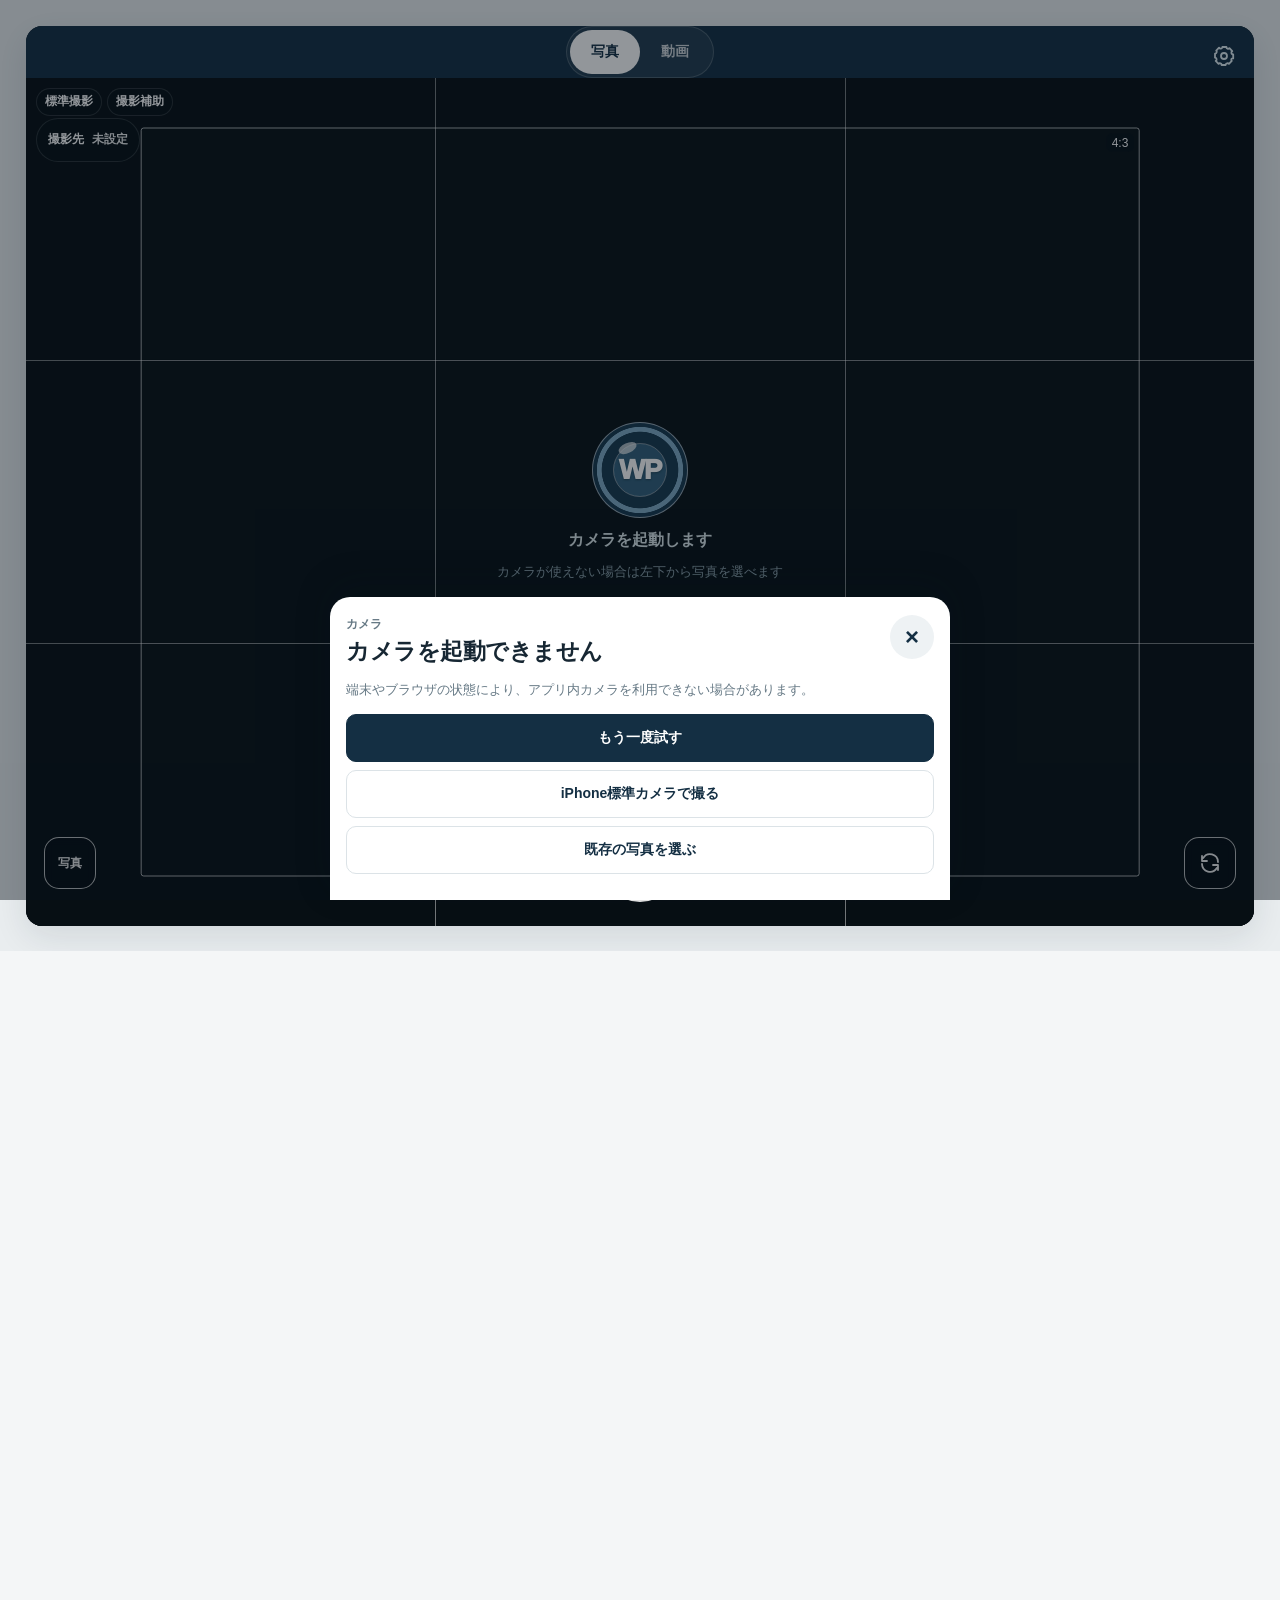
==== commit 280ba18c: "Add files via upload" ====
--- a/index.html
+++ b/index.html
@@ -2,207 +2,43 @@
 <html lang="ja">
 <head>
   <meta charset="utf-8">
-  <meta name="viewport" content="width=device-width,initial-scale=1,viewport-fit=cover,user-scalable=no">
+  <meta name="viewport" content="width=device-width,initial-scale=1,viewport-fit=cover">
   <meta name="theme-color" content="#142f43">
-  <meta name="description" content="WORK PHOTO for Machines - AI FREE PHOTO EDITOR">
-  <link rel="manifest" href="manifest.webmanifest">
-  <link rel="icon" href="assets/app-icon.svg" type="image/svg+xml">
-  <link rel="apple-touch-icon" href="assets/app-icon-192.png">
-  <link rel="stylesheet" href="styles.css">
-  <link rel="stylesheet" href="work-series.css">
-  <link rel="stylesheet" href="market-base-integration.css">
-  <link rel="stylesheet" href="ui-polish.css">
-  <title>WORK PHOTO for Machines｜実機UX改修版 v1.7</title>
+  <title>撮影・編集を開いています</title>
+  <style>
+    :root{color-scheme:light;font-family:-apple-system,BlinkMacSystemFont,"Noto Sans JP",sans-serif;background:#f3f6f7;color:#142f43}
+    *{box-sizing:border-box}body{margin:0}.recovery{min-height:100dvh;display:grid;place-items:center;padding:24px}.card{width:min(100%,420px);padding:26px 22px;border:1px solid #d7e2e8;border-radius:16px;background:#fff;text-align:center}.spinner{width:38px;height:38px;margin:0 auto 18px;border:4px solid #d7e2e8;border-top-color:#315f7a;border-radius:50%;animation:spin .8s linear infinite}h1{margin:0 0 8px;font-size:21px}p{margin:0;color:#5d7080;font-size:15px;line-height:1.6}@keyframes spin{to{transform:rotate(360deg)}}
+  </style>
 </head>
 <body>
-  <div class="desktop-shell market-base-shell">
-    <div id="app" class="app-shell">
-    <header class="topbar">
-      <button id="backBtn" class="icon-btn" aria-label="戻る" title="戻る" hidden><svg class="line-icon" viewBox="0 0 24 24" aria-hidden="true"><path d="m15 5-7 7 7 7"></path></svg></button>
-      <div class="brand-wrap">
-        <div class="lens-logo" aria-hidden="true"><i></i><span>WP</span></div>
-        <div>
-          <div class="brand-name">WORK PHOTO <small>for Machines</small></div>
-          <div class="brand-sub">AI FREE PHOTO EDITOR</div>
-        </div>
-      </div>
-      <button id="settingsBtn" class="icon-btn" aria-label="設定"><svg class="line-icon" viewBox="0 0 24 24" aria-hidden="true"><circle cx="12" cy="12" r="3"></circle><path d="M19.4 15a1.7 1.7 0 0 0 .34 1.88l.06.06-2.86 2.86-.06-.06A1.7 1.7 0 0 0 15 19.4a1.7 1.7 0 0 0-1 .6 1.7 1.7 0 0 0-.4 1.1V21H9.6v-.1A1.7 1.7 0 0 0 8.5 19.4a1.7 1.7 0 0 0-1.88.34l-.06.06-2.86-2.86.06-.06A1.7 1.7 0 0 0 4.6 15a1.7 1.7 0 0 0-.6-1 1.7 1.7 0 0 0-1.1-.4H3V9.6h.1A1.7 1.7 0 0 0 4.6 8.5a1.7 1.7 0 0 0-.34-1.88l-.06-.06L7.06 3.7l.06.06A1.7 1.7 0 0 0 9 4.6a1.7 1.7 0 0 0 1-.6 1.7 1.7 0 0 0 .4-1.1V3h4v.1A1.7 1.7 0 0 0 15.5 4.6a1.7 1.7 0 0 0 1.88-.34l.06-.06 2.86 2.86-.06.06A1.7 1.7 0 0 0 19.4 9c.1.4.3.8.6 1 .3.3.7.4 1.1.4h.1v4h-.1a1.7 1.7 0 0 0-1.7.6Z"></path></svg></button>
-    </header>
-
-    <main>
-      <section id="cameraView" class="view active">
-        <div class="camera-control-strip">
-          <button id="cameraBackBtn" class="camera-line-btn" type="button" aria-label="戻る" hidden><svg class="line-icon" viewBox="0 0 24 24" aria-hidden="true"><path d="m15 5-7 7 7 7"></path></svg></button>
-          <div class="capture-mode-switch" role="group" aria-label="撮影の種類">
-            <button id="photoModeBtn" type="button" class="active" aria-pressed="true">写真</button>
-            <button id="videoModeBtn" type="button" aria-pressed="false">動画</button>
-          </div>
-          <button id="cameraSettingsBtn" class="camera-line-btn" type="button" aria-label="撮影設定"><svg class="line-icon" viewBox="0 0 24 24" aria-hidden="true"><circle cx="12" cy="12" r="3"></circle><path d="M19.4 15a1.7 1.7 0 0 0 .34 1.88l.06.06-2.86 2.86-.06-.06A1.7 1.7 0 0 0 15 19.4a1.7 1.7 0 0 0-1 .6 1.7 1.7 0 0 0-.4 1.1V21H9.6v-.1A1.7 1.7 0 0 0 8.5 19.4a1.7 1.7 0 0 0-1.88.34l-.06.06-2.86-2.86.06-.06A1.7 1.7 0 0 0 4.6 15a1.7 1.7 0 0 0-.6-1 1.7 1.7 0 0 0-1.1-.4H3V9.6h.1A1.7 1.7 0 0 0 4.6 8.5a1.7 1.7 0 0 0-.34-1.88l-.06-.06L7.06 3.7l.06.06A1.7 1.7 0 0 0 9 4.6a1.7 1.7 0 0 0 1-.6 1.7 1.7 0 0 0 .4-1.1V3h4v.1A1.7 1.7 0 0 0 15.5 4.6a1.7 1.7 0 0 0 1.88-.34l.06-.06 2.86 2.86-.06.06A1.7 1.7 0 0 0 19.4 9c.1.4.3.8.6 1 .3.3.7.4 1.1.4h.1v4h-.1a1.7 1.7 0 0 0-1.7.6Z"></path></svg></button>
-        </div>
-        <div class="camera-stage" id="cameraStage">
-          <video id="cameraVideo" playsinline autoplay muted></video>
-          <div id="cameraPlaceholder" class="camera-placeholder">
-            <div class="lens-logo large"><i></i><span>WP</span></div>
-            <strong>カメラを起動します</strong>
-            <small>カメラが使えない場合は左下から写真を選べます</small>
-          </div>
-          <div class="camera-top-controls" hidden aria-hidden="true">
-            <button id="flashBtn" class="glass-btn" title="常時ライト">⚡ <span>OFF</span></button>
-            <select id="cameraMode" class="glass-select" aria-label="撮影モード">
-              <option value="factory">工場内撮影</option>
-              <option value="standard">標準撮影</option>
-              <option value="plate">銘板・書類</option>
-              <option value="inside">機械内部</option>
-              <option value="line">製造ライン</option>
-            </select>
-            <button id="gpsBtn" class="glass-btn" title="位置情報">⌖ <span>GPS</span></button>
-          </div>
-          <div class="camera-overlay-status" aria-live="polite">
-            <span id="cameraModeBadge">標準撮影</span>
-            <span id="cameraAssistBadge" hidden>撮影補助</span>
-          </div>
-          <div id="cameraGuides" class="camera-guides" aria-hidden="true">
-            <i class="guide-line guide-v guide-v1"></i><i class="guide-line guide-v guide-v2"></i>
-            <i class="guide-line guide-h guide-h1"></i><i class="guide-line guide-h guide-h2"></i>
-            <i class="guide-center-v"></i><i class="guide-center-h"></i>
-            <i class="guide-front-frame"></i>
-            <div id="levelGuide" class="level-guide"><span></span></div>
-          </div>
-          <div id="captureRatioGuide" class="capture-ratio-guide" data-ratio="4:3" aria-hidden="true"><span>4:3</span></div>
-          <div id="focusRing" class="focus-ring" hidden></div>
-          <div id="exposurePanel" class="exposure-panel" hidden>
-            <span aria-hidden="true">☀</span><input id="exposureSlider" aria-label="露出・明るさ補正" type="range" min="-2" max="2" step="0.1" value="0"><output id="exposureValue">0.0</output>
-          </div>
-          <div id="zoomPanel" class="zoom-panel" hidden>
-            <input id="zoomSlider" type="range" min="1" max="1" step="0.1" value="1"><output id="zoomValue">1.0×</output>
-          </div>
-          <div id="recordingStatus" class="recording-status" hidden><i></i><span id="recordingTime">00:00</span></div>
-          <div class="camera-bottom-controls">
-            <button id="albumThumbBtn" class="thumb-btn" aria-label="アルバム"><span id="albumThumbEmpty">写真</span><img id="albumThumb" alt="最新写真" hidden></button>
-            <button id="shutterBtn" class="shutter" aria-label="撮影"><span></span></button>
-            <button id="switchCameraBtn" class="round-btn" aria-label="カメラ切替"><svg class="line-icon" viewBox="0 0 24 24" aria-hidden="true"><path d="M20 11a8 8 0 0 0-14.8-4M4 5v5h5"></path><path d="M4 13a8 8 0 0 0 14.8 4M20 19v-5h-5"></path></svg></button>
-          </div>
-        </div>
-        <div class="camera-status-row">
-          <button id="captureContextBtn" class="context-chip" type="button"><b>撮影先</b><span id="captureContextText">未設定</span></button>
-          <span id="locationText">位置情報：未取得</span>
-          <button id="openImportBtn" class="link-btn">写真を選ぶ</button>
-        </div>
-      </section>
-
-      <section id="albumView" class="view">
-        <div class="section-head">
-          <div><h1>アルバム</h1><p>撮影・読み込み・編集した写真</p></div>
-          <div class="head-actions">
-            <button id="albumCameraBtn" class="soft-btn">撮影</button>
-            <button id="albumImportBtn" class="soft-btn">追加</button>
-            <button id="selectModeBtn" class="soft-btn">選択</button>
-          </div>
-        </div>
-        <div class="album-filter-bar">
-          <input id="albumSearch" type="search" placeholder="場所・機械名・設備番号・ファイル名で検索" aria-label="アルバム検索">
-          <select id="albumSourceFilter" aria-label="写真種別">
-            <option value="all">すべて</option>
-            <option value="unsaved">未保存のみ</option>
-            <option value="camera">撮影</option>
-            <option value="import">読み込み</option>
-            <option value="edited">編集済み</option>
-          </select>
-        </div>
-        <div id="albumSelectionBar" class="selection-bar" hidden>
-          <div class="selection-summary"><span><b id="selectedCount">0</b>枚選択</span><button id="selectAllBtn" class="soft-btn" type="button">すべて選択</button><button id="clearSelectionBtn" class="soft-btn" type="button">選択解除</button></div>
-          <div class="selection-actions"><button id="saveSelectedBtn" class="primary-small" type="button">選択した写真を保存</button><button id="makeReportBtn" class="soft-btn" type="button">写真台帳</button><button id="deleteSelectedBtn" class="danger-small" type="button">削除</button></div>
-        </div>
-        <div id="albumGrid" class="album-grid"></div>
-        <div id="albumEmpty" class="empty-state" hidden>
-          <div class="lens-logo large"><i></i><span>WP</span></div>
-          <h2>写真はまだありません</h2>
-          <p>カメラで撮影するか、スマホの写真を読み込んでください。</p>
-          <button id="emptyImportBtn" class="primary-btn">写真を選ぶ</button>
-        </div>
-      </section>
-
-      <section id="viewerView" class="view viewer-view">
-        <div id="viewerStage" class="viewer-stage">
-          <img id="viewerImage" alt="写真">
-          <button id="viewerPrevBtn" class="viewer-nav prev" aria-label="前の写真">‹</button>
-          <button id="viewerNextBtn" class="viewer-nav next" aria-label="次の写真">›</button>
-          <div id="viewerCounter" class="viewer-counter">1 / 1</div>
-        </div>
-        <div class="viewer-details">
-          <h1 id="viewerName">写真</h1>
-          <p id="viewerMeta"></p>
-          <div id="viewerMetaChips" class="meta-chips"></div>
-        </div>
-        <div class="viewer-actions">
-          <button id="viewerEditBtn" class="primary-small">高機能編集</button>
-          <button id="viewerShareBtn" class="soft-btn">写真アプリへ保存</button>
-          <button id="viewerInfoBtn" class="soft-btn">詳細</button>
-          <button id="viewerDeleteBtn" class="viewer-delete-link">削除</button>
-        </div>
-      </section>
-
-      <section id="reportView" class="view">
-        <div class="section-head">
-          <div><h1>写真台帳</h1><p>A4一枚に写真と空白コメント欄を配置</p></div>
-        </div>
-        <div class="form-card">
-          <label>タイトル<input id="reportTitle" type="text" value="写真台帳"></label>
-          <label>サブタイトル<input id="reportSubtitle" type="text" placeholder="案件名、機械名、撮影場所など（空欄可）"></label>
-          <div class="form-grid"><label>用紙<select id="reportOrientation"><option value="portrait">A4 縦</option><option value="landscape">A4 横</option></select></label><label>1ページ<select id="reportCount"><option value="9">9枚</option><option value="12">12枚</option><option value="16">16枚</option><option value="20">20枚</option></select></label></div>
-          <div class="form-grid"><label>番号の付け方<select id="reportNumberMode"><option value="continuous">全ページ通し</option><option value="page">ページごとに開始</option><option value="manual">写真ごとに手入力</option></select></label><label>番号の表示<select id="reportNumberStyle"><option value="photo">写真1</option><option value="no">No.1</option><option value="plain">1</option><option value="zero">001</option><option value="circled">①</option></select></label></div>
-          <div class="form-grid"><label id="reportStartNumberLabel">開始番号<input id="reportStartNumber" type="number" min="0" value="1"></label><label>番号の位置<select id="reportNumberPosition"><option value="bottom">下部見出し</option><option value="top-left">写真上部・左</option><option value="top-right">写真上部・右</option></select></label></div>
-          <label>ページ下部の自由記入欄<textarea id="reportNote" rows="2" placeholder="Excelで後から入力する場合は空欄のままで構いません"></textarea></label>
-          <label class="switch-row report-switch"><span><b>撮影情報をコメント欄へ入れる</b><small>撮影先・機械名・設備番号をExcelの編集可能セルへ記載</small></span><input id="reportIncludeMeta" type="checkbox"></label>
-          <label>ファイル名<input id="reportFilename" type="text" value="写真台帳"></label>
-          <div class="report-template-card">
-            <label>書式名<input id="reportTemplateName" type="text" maxlength="40" placeholder="書式名を入力"></label>
-            <label>保存書式<select id="reportTemplateSelect"><option value="">新しい書式</option></select></label>
-            <div class="report-template-actions"><button id="saveReportTemplateBtn" class="soft-btn">保存</button><button id="loadReportTemplateBtn" class="soft-btn">読込</button><button id="duplicateReportTemplateBtn" class="soft-btn">複製</button><button id="deleteReportTemplateBtn" class="danger-small">削除</button></div>
-          </div>
-          <div class="report-summary"><b id="reportPhotoCount">0</b>枚 ／ <b id="reportPageCount">0</b>ページ</div>
-        </div>
-        <div class="section-head compact-head"><div><h2>写真順・コメント</h2><p>コメントはExcel上でも後から編集できます</p></div></div>
-        <div id="reportItems" class="report-items"></div>
-        <div class="section-head compact-head"><div><h2>A4プレビュー</h2></div></div>
-        <div id="reportPreview" class="report-preview"></div>
-        <div class="sticky-actions"><button id="exportXlsxBtn" class="primary-btn">Excel（.xlsx）で保存</button></div>
-      </section>
-
-      <section id="settingsView" class="view">
-        <div class="section-head"><div><h1>設定・安心設計</h1><p>WORK PHOTO for Machines</p></div></div>
-        <div class="settings-card policy">
-          <div class="lens-logo"><i></i><span>WP</span></div>
-          <div><strong>AI FREE PHOTO EDITOR</strong><p>AI解析を一切使用しません。広告追跡や行動分析も行わず、アプリ独自のクラウドへ写真を送信しません。</p></div>
-        </div>
-        <div class="settings-card">
-          <label class="switch-row"><span><b>位置情報を写真情報に保持</b><small>ブラウザで取得できた位置をアプリ内情報として保存</small></span><input id="gpsSetting" type="checkbox" checked></label>
-          <label class="switch-row"><span><b>最後の撮影モードを記憶</b><small>次回起動時も同じモードを使用</small></span><input id="modeMemorySetting" type="checkbox" checked></label>
-          <label class="switch-row"><span><b>撮影後もカメラを維持</b><small>連続撮影しやすい動作</small></span><input id="continuousSetting" type="checkbox" checked></label>
-        </div>
-        <div class="settings-card">
-          <h2>撮影先情報</h2>
-          <p>カメラ画面の「撮影先」から、場所・機械名・設備番号を設定できます。入力内容は撮影した写真へ関連付けられ、アルバム検索と写真台帳で利用できます。</p>
-          <button id="editCaptureContextBtn" class="soft-btn">現在の撮影先を編集</button>
-        </div>
-        <div class="settings-card">
-          <h2>現在のブラウザ版について</h2>
-          <p>この動作版はインストール可能なPWAです。MARKET BASEから開いた場合は共通幅・共通ヘッダー位置で表示し、上部の戻る操作からMARKET BASEへ戻れます。撮影・読み込み写真はアプリ内の最近の写真から確認でき、全画面表示、左右移動、編集、共有ができます。iPhoneの写真アプリへ移す場合は「写真アプリへ保存」を押し、共有画面で「画像を保存」を選びます。</p>
-          <p><b>Version 1.7｜実機UX改修版</b></p><p>撮影面積、編集プレビュー、撮影補助、GPS候補、端末保存の導線を実機利用に合わせて整理しました。</p>
-        </div>
-        <button id="clearAllBtn" class="danger-btn">アプリ内の写真をすべて削除</button>
-      </section>
-    </main>
-
-    <input id="photoInput" type="file" accept="image/*" multiple hidden>
-    <input id="nativeCameraInput" type="file" accept="image/*" capture="environment" hidden>
-    <div id="toast" class="toast" role="status"></div>
-    <div id="modal" class="modal-backdrop" hidden><div class="modal-card"><div id="modalContent"></div></div></div>
-    </div>
-  </div>
-
-  <script src="db.js"></script>
-  <script src="xlsx.js"></script>
-  <script src="app.js"></script>
+  <main class="recovery"><section class="card" aria-live="polite"><div class="spinner" aria-hidden="true"></div><h1>最新版を準備しています</h1><p>写真データは消さず、古い画面キャッシュだけを解除します。</p></section></main>
+  <script>
+    (()=>{
+      'use strict';
+      const BUILD='20260802-v18-color-r1';
+      const RECOVERY_KEY='workphoto.lastRecoveryBuild';
+      const target=new URL('./recovery-r1/index.html',location.href);
+      for(const [key,value] of new URLSearchParams(location.search)){
+        if(key!=='cache-reset'&&key!=='recovery')target.searchParams.append(key,value);
+      }
+      target.searchParams.set('build',BUILD);
+      target.hash=location.hash;
+      const cleanup=async()=>{
+        if('serviceWorker'in navigator){
+          const registrations=await navigator.serviceWorker.getRegistrations();
+          await Promise.allSettled(registrations.map(registration=>registration.unregister()));
+        }
+        if('caches'in window){
+          const names=await caches.keys();
+          await Promise.allSettled(names.filter(name=>name.startsWith('work-photo-')||name.startsWith('work-photo-editor-')).map(name=>caches.delete(name)));
+        }
+      };
+      if(navigator.onLine===false){location.replace(target.href);return}
+      const forceReset=new URLSearchParams(location.search).has('cache-reset');
+      let alreadyRecovered=false;try{alreadyRecovered=localStorage.getItem(RECOVERY_KEY)===BUILD}catch(_){}
+      if(alreadyRecovered&&!forceReset){location.replace(target.href);return}
+      Promise.race([cleanup(),new Promise(resolve=>setTimeout(resolve,900))]).finally(()=>{try{localStorage.setItem(RECOVERY_KEY,BUILD)}catch(_){}location.replace(target.href)});
+    })();
+  </script>
 </body>
 </html>
